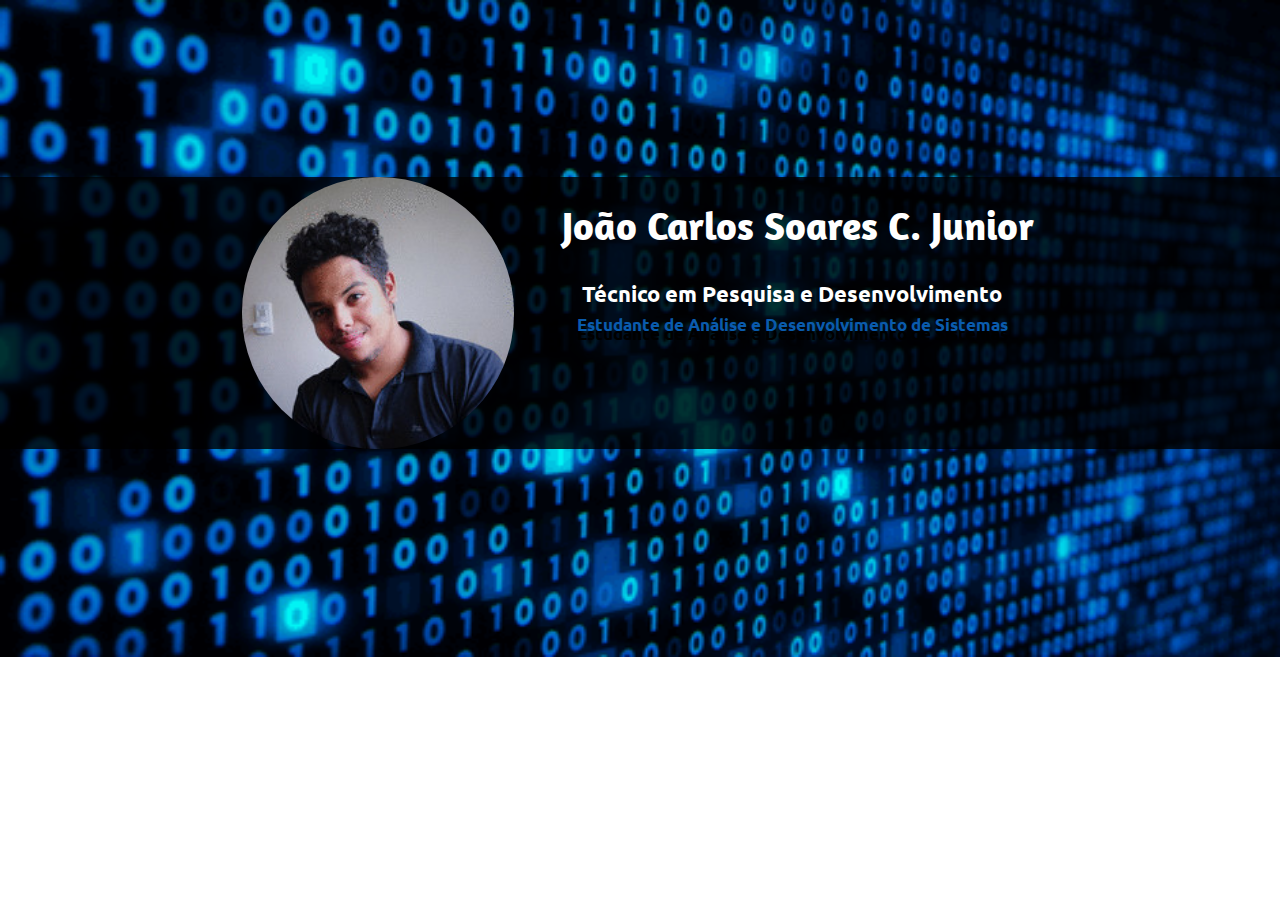
==== index.html @ e7e7dab9 "Update index.html" ====
<!doctype html>

<html lang="pt-br">

  <head>
  
    <meta charset="utf-8">
    <meta name="viewport" content="width=device-width, initial-scale=1, shrink-to-fit=no">
    <meta name="description" content="Portifólio">
    <meta name="author" content="João Carlos">
	
	<title>jC</title>
	
    <link rel="icon" href="images/favicon.png" type="image/x-icon">
	
	<link rel="stylesheet" href="css/index.css">
	
	
	<link rel="stylesheet" href="https://stackpath.bootstrapcdn.com/font-awesome/4.7.0/css/font-awesome.min.css">
	
	
	<link href="https://fonts.googleapis.com/css?family=Indie+Flower|Nunito|PT+Sans+Narrow|ZCOOL+QingKe+HuangYou" rel="stylesheet">
	<link href="https://fonts.googleapis.com/css?family=Amatic+SC" rel="stylesheet">
	<link href="https://fonts.googleapis.com/css?family=Comfortaa" rel="stylesheet">
	<link href="https://fonts.googleapis.com/css?family=Playfair+Display+SC" rel="stylesheet">
	<link href="https://fonts.googleapis.com/css?family=Sigmar+One" rel="stylesheet">
	<link href="https://fonts.googleapis.com/css?family=Neucha" rel="stylesheet">
	<link href="https://fonts.googleapis.com/css?family=Amaranth" rel="stylesheet">
	<link href="https://fonts.googleapis.com/css?family=Advent+Pro" rel="stylesheet">
	<link href="https://fonts.googleapis.com/css?family=Julius+Sans+One" rel="stylesheet">
	<link href="https://fonts.googleapis.com/css?family=Antic" rel="stylesheet">
	<link href="https://fonts.googleapis.com/css?family=Mali" rel="stylesheet">
	<link href="https://fonts.googleapis.com/css?family=Ubuntu" rel="stylesheet">
	
	
	<link rel="stylesheet" 
    href="https://maxcdn.bootstrapcdn.com/bootstrap/4.0.0/css/bootstrap.min.css" 
    integrity="sha384-Gn5384xqQ1aoWXA+058RXPxPg6fy4IWvTNh0E263XmFcJlSAwiGgFAW/dAiS6JXm" 
    crossorigin="anonymous">

    <link rel="stylesheet" 
    href="https://use.fontawesome.com/releases/v5.4.1/css/all.css" 
    integrity="sha384-5sAR7xN1Nv6T6+dT2mhtzEpVJvfS3NScPQTrOxhwjIuvcA67KV2R5Jz6kr4abQsz"
    crossorigin="anonymous">
	
	<script src="https://code.jquery.com/jquery-3.2.1.slim.min.js" 
    integrity="sha384-KJ3o2DKtIkvYIK3UENzmM7KCkRr/rE9/Qpg6aAZGJwFDMVNA/GpGFF93hXpG5KkN"
    crossorigin="anonymous"></script>

    <script src="https://cdnjs.cloudflare.com/ajax/libs/popper.js/1.12.9/umd/popper.min.js" 
    integrity="sha384-ApNbgh9B+Y1QKtv3Rn7W3mgPxhU9K/ScQsAP7hUibX39j7fakFPskvXusvfa0b4Q"
    crossorigin="anonymous"></script>

    <script src="https://maxcdn.bootstrapcdn.com/bootstrap/4.0.0/js/bootstrap.min.js" 
    integrity="sha384-JZR6Spejh4U02d8jOt6vLEHfe/JQGiRRSQQxSfFWpi1MquVdAyjUar5+76PVCmYl"
    crossorigin="anonymous"></script>

  </head>
  
  <body>
  
	<header>
	
		<!-- <img src="images/binario.jpg" class="img-fluid" alt="Imagem do Fundo"> -->
		<img src="images/bin.gif" class="img-fluid" alt="Imagem do Fundo">
			
		<div class="container-fluid" id="texto">
		
			<div class="container">
			
				<div class="media">

					<img src="images/perfil.jpg" class="img mr-5" alt="Imagem do Perfil">
						 
					<div class="media-body">
						<h5 class="mt-4">João Carlos Soares C. Junior</h5>	
						<br>
						<h5 class="desc1">Técnico em Pesquisa e Desenvolvimento</h5>
						<h5 class="desc2">Estudante de Análise e Desenvolvimento de Sistemas</h5>
							
							<ul class="social">	
								<li><a href="https://github.com/joaocerqueirajr" class="github"><i class="fab fa-github" id="social"></i></a></li> 
								<li><a href="https://codepen.io/JCSCJ/" class="codepen"><i class="fab fa-codepen" id="social"></i></li>
								<li><a href="https://www.linkedin.com/in/jo%C3%A3o-carlos-soares-c-junior-5b0b71142/" class="linkedin"><i class="fab fa-linkedin" id="social"></i></li>
								<li><a href="https://www.facebook.com/JCSCJ" class="facebook"><i class="fab fa-facebook-square" id="social"></i></li>
								<li><a href="https://www.instagram.com/joao_dev/" class="instagram"><i class="fab fa-instagram" id="social"></i></li>
								<li><a href="http://bit.ly/2Vv7KvN" class="whatsapp"><i class="fab fa-whatsapp" id="social"></i></li>
							</ul>
							
					</div>
			
				</div>
					
			</div>
			
		</div>
			
	</header>
  
  </body>

	
</html>
---- css/index.css ----
img.img-fluid {
	width: 100%;
	height: 657px;
}

#texto {
	position: absolute;
	margin-top: -480px;
	background-color: rgba(0,0,0,0.8);
}

@font-face {
	font-family: Abbey;
	src: url('Abbey.ttf')
}

/* div.container { */
	/* background-color: black; */
	/* opacity: 0.4; */
/* } */

img.img {
	border-radius: 135px;
	margin-left: 157px;
    margin-right: auto;
    width: 17em;
}

h5.mt-4 {
	/* font-family: Abbey; */
	/* font-family: 'PT Sans Narrow', sans-serif; */
	/* font-family: 'Amatic SC', cursive; */
	/* font-family: 'Comfortaa', cursive; */
	/* font-family: 'Playfair Display SC', serif; */
	/* font-family: 'Sigmar One', cursive; */
	/* font-family: 'Neucha', cursive; */
	font-family: 'Amaranth', sans-serif;
	color: white;
	font-weight: 550;
	font-size: 40px;
	/* text-shadow: 0.1em 0.1em 0.1em #0BBC22; */
}


h5.desc1 {
	font-family: 'Ubuntu', sans-serif;
	color: white;
	font-weight: bold;
	font-size: 22px;
	/* text-shadow: 0.0em 0.5em 0.01em black; */
	margin-left: 20px;
    margin-right: auto;
}

h5.desc2 {
	font-family: 'Ubuntu', sans-serif;
	color: #0A5BAD;
	font-weight: bold;
	font-size: 17px;
	text-shadow: 0.0em 0.5em 0.01em black;
	margin-left: 15px;
    margin-right: auto;
}

li {
	list-style: none;
	margin: 20px 14px;
	display: inline-block;
	font-size: 23px;
	padding: 5px 15px;
	border-radius: 45%;
}


li #social {
	color: #fff;
	transition: .5s;
}

li #social:hover {
	color: #0A5BAD;
	transition: .5s;
}

ul.social {
	position:absolute;
	top: 81%;
	left: 60%;
	transform: translate(-53%,-50%);
}
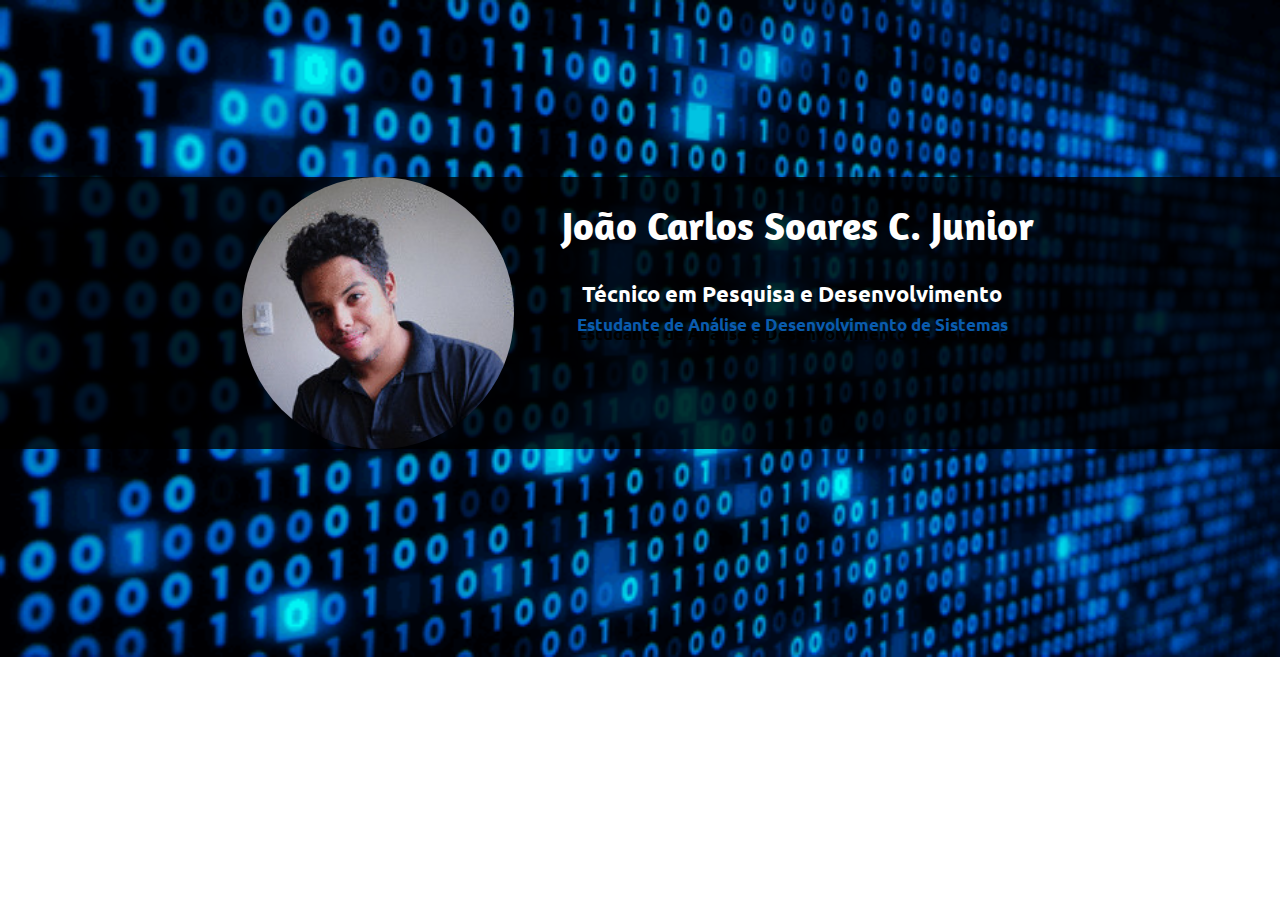
==== commit 341c6384: "Update index.html" ====
--- a/index.html
+++ b/index.html
@@ -9,31 +9,20 @@
     <meta name="description" content="Portifólio">
     <meta name="author" content="João Carlos">
 	
-	<title>jC</title>
+    <title>jC</title>
 	
     <link rel="icon" href="images/favicon.png" type="image/x-icon">
 	
-	<link rel="stylesheet" href="css/index.css">
+    <link rel="stylesheet" href="css/index.css">
 	
 	
-	<link rel="stylesheet" href="https://stackpath.bootstrapcdn.com/font-awesome/4.7.0/css/font-awesome.min.css">
+    <link rel="stylesheet" href="https://stackpath.bootstrapcdn.com/font-awesome/4.7.0/css/font-awesome.min.css">
+
+    <link href="https://fonts.googleapis.com/css?family=Amaranth" rel="stylesheet">
+    <link href="https://fonts.googleapis.com/css?family=Ubuntu" rel="stylesheet">
 	
 	
-	<link href="https://fonts.googleapis.com/css?family=Indie+Flower|Nunito|PT+Sans+Narrow|ZCOOL+QingKe+HuangYou" rel="stylesheet">
-	<link href="https://fonts.googleapis.com/css?family=Amatic+SC" rel="stylesheet">
-	<link href="https://fonts.googleapis.com/css?family=Comfortaa" rel="stylesheet">
-	<link href="https://fonts.googleapis.com/css?family=Playfair+Display+SC" rel="stylesheet">
-	<link href="https://fonts.googleapis.com/css?family=Sigmar+One" rel="stylesheet">
-	<link href="https://fonts.googleapis.com/css?family=Neucha" rel="stylesheet">
-	<link href="https://fonts.googleapis.com/css?family=Amaranth" rel="stylesheet">
-	<link href="https://fonts.googleapis.com/css?family=Advent+Pro" rel="stylesheet">
-	<link href="https://fonts.googleapis.com/css?family=Julius+Sans+One" rel="stylesheet">
-	<link href="https://fonts.googleapis.com/css?family=Antic" rel="stylesheet">
-	<link href="https://fonts.googleapis.com/css?family=Mali" rel="stylesheet">
-	<link href="https://fonts.googleapis.com/css?family=Ubuntu" rel="stylesheet">
-	
-	
-	<link rel="stylesheet" 
+    <link rel="stylesheet" 
     href="https://maxcdn.bootstrapcdn.com/bootstrap/4.0.0/css/bootstrap.min.css" 
     integrity="sha384-Gn5384xqQ1aoWXA+058RXPxPg6fy4IWvTNh0E263XmFcJlSAwiGgFAW/dAiS6JXm" 
     crossorigin="anonymous">
@@ -43,7 +32,7 @@
     integrity="sha384-5sAR7xN1Nv6T6+dT2mhtzEpVJvfS3NScPQTrOxhwjIuvcA67KV2R5Jz6kr4abQsz"
     crossorigin="anonymous">
 	
-	<script src="https://code.jquery.com/jquery-3.2.1.slim.min.js" 
+    <script src="https://code.jquery.com/jquery-3.2.1.slim.min.js" 
     integrity="sha384-KJ3o2DKtIkvYIK3UENzmM7KCkRr/rE9/Qpg6aAZGJwFDMVNA/GpGFF93hXpG5KkN"
     crossorigin="anonymous"></script>
 
@@ -54,13 +43,13 @@
     <script src="https://maxcdn.bootstrapcdn.com/bootstrap/4.0.0/js/bootstrap.min.js" 
     integrity="sha384-JZR6Spejh4U02d8jOt6vLEHfe/JQGiRRSQQxSfFWpi1MquVdAyjUar5+76PVCmYl"
     crossorigin="anonymous"></script>
-
+	  
   </head>
-  
+	
   <body>
-  
+	  
 	<header>
-	
+		
 		<!-- <img src="images/binario.jpg" class="img-fluid" alt="Imagem do Fundo"> -->
 		<img src="images/bin.gif" class="img-fluid" alt="Imagem do Fundo">
 			
@@ -78,26 +67,18 @@
 						<h5 class="desc1">Técnico em Pesquisa e Desenvolvimento</h5>
 						<h5 class="desc2">Estudante de Análise e Desenvolvimento de Sistemas</h5>
 							
-							<ul class="social">	
-								<li><a href="https://github.com/joaocerqueirajr" class="github"><i class="fab fa-github" id="social"></i></a></li> 
-								<li><a href="https://codepen.io/JCSCJ/" class="codepen"><i class="fab fa-codepen" id="social"></i></li>
-								<li><a href="https://www.linkedin.com/in/jo%C3%A3o-carlos-soares-c-junior-5b0b71142/" class="linkedin"><i class="fab fa-linkedin" id="social"></i></li>
-								<li><a href="https://www.facebook.com/JCSCJ" class="facebook"><i class="fab fa-facebook-square" id="social"></i></li>
-								<li><a href="https://www.instagram.com/joao_dev/" class="instagram"><i class="fab fa-instagram" id="social"></i></li>
-								<li><a href="http://bit.ly/2Vv7KvN" class="whatsapp"><i class="fab fa-whatsapp" id="social"></i></li>
-							</ul>
-							
+						<ul class="social">	
+							<li><a href="https://github.com/joaocerqueirajr" class="github"><i class="fab fa-github" id="social"></i></a></li> 
+							<li><a href="https://codepen.io/JCSCJ/" class="codepen"><i class="fab fa-codepen" id="social"></i></li>
+							<li><a href="https://www.linkedin.com/in/jo%C3%A3o-carlos-soares-c-junior-5b0b71142/" class="linkedin"><i class="fab fa-linkedin" id="social"></i></li>
+							<li><a href="https://www.facebook.com/JCSCJ" class="facebook"><i class="fab fa-facebook-square" id="social"></i></li>
+							<li><a href="https://www.instagram.com/joao_dev/" class="instagram"><i class="fab fa-instagram" id="social"></i></li>
+							<li><a href="http://bit.ly/2Vv7KvN" class="whatsapp"><i class="fab fa-whatsapp" id="social"></i></li>
+						</ul>	
 					</div>
-			
 				</div>
-					
 			</div>
-			
 		</div>
-			
 	</header>
-  
-  </body>
-
-	
+  </body>	
 </html>
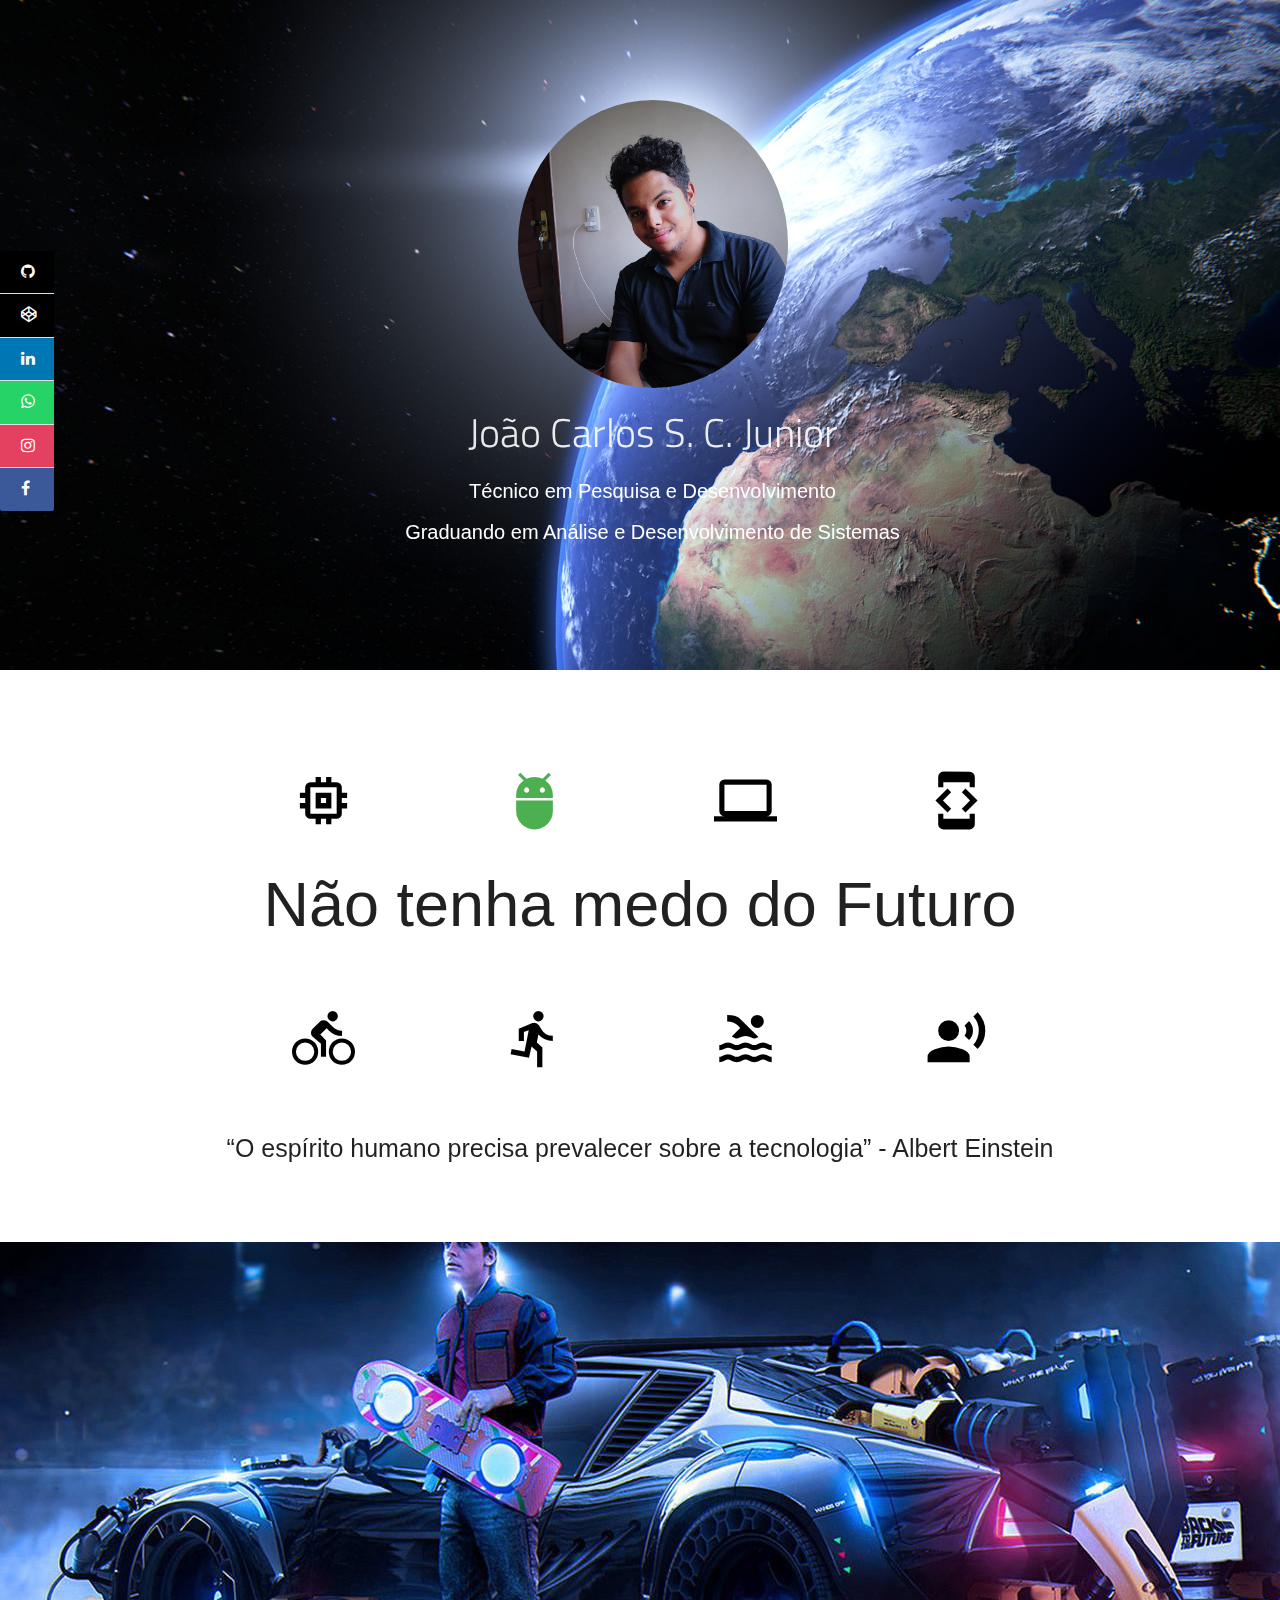
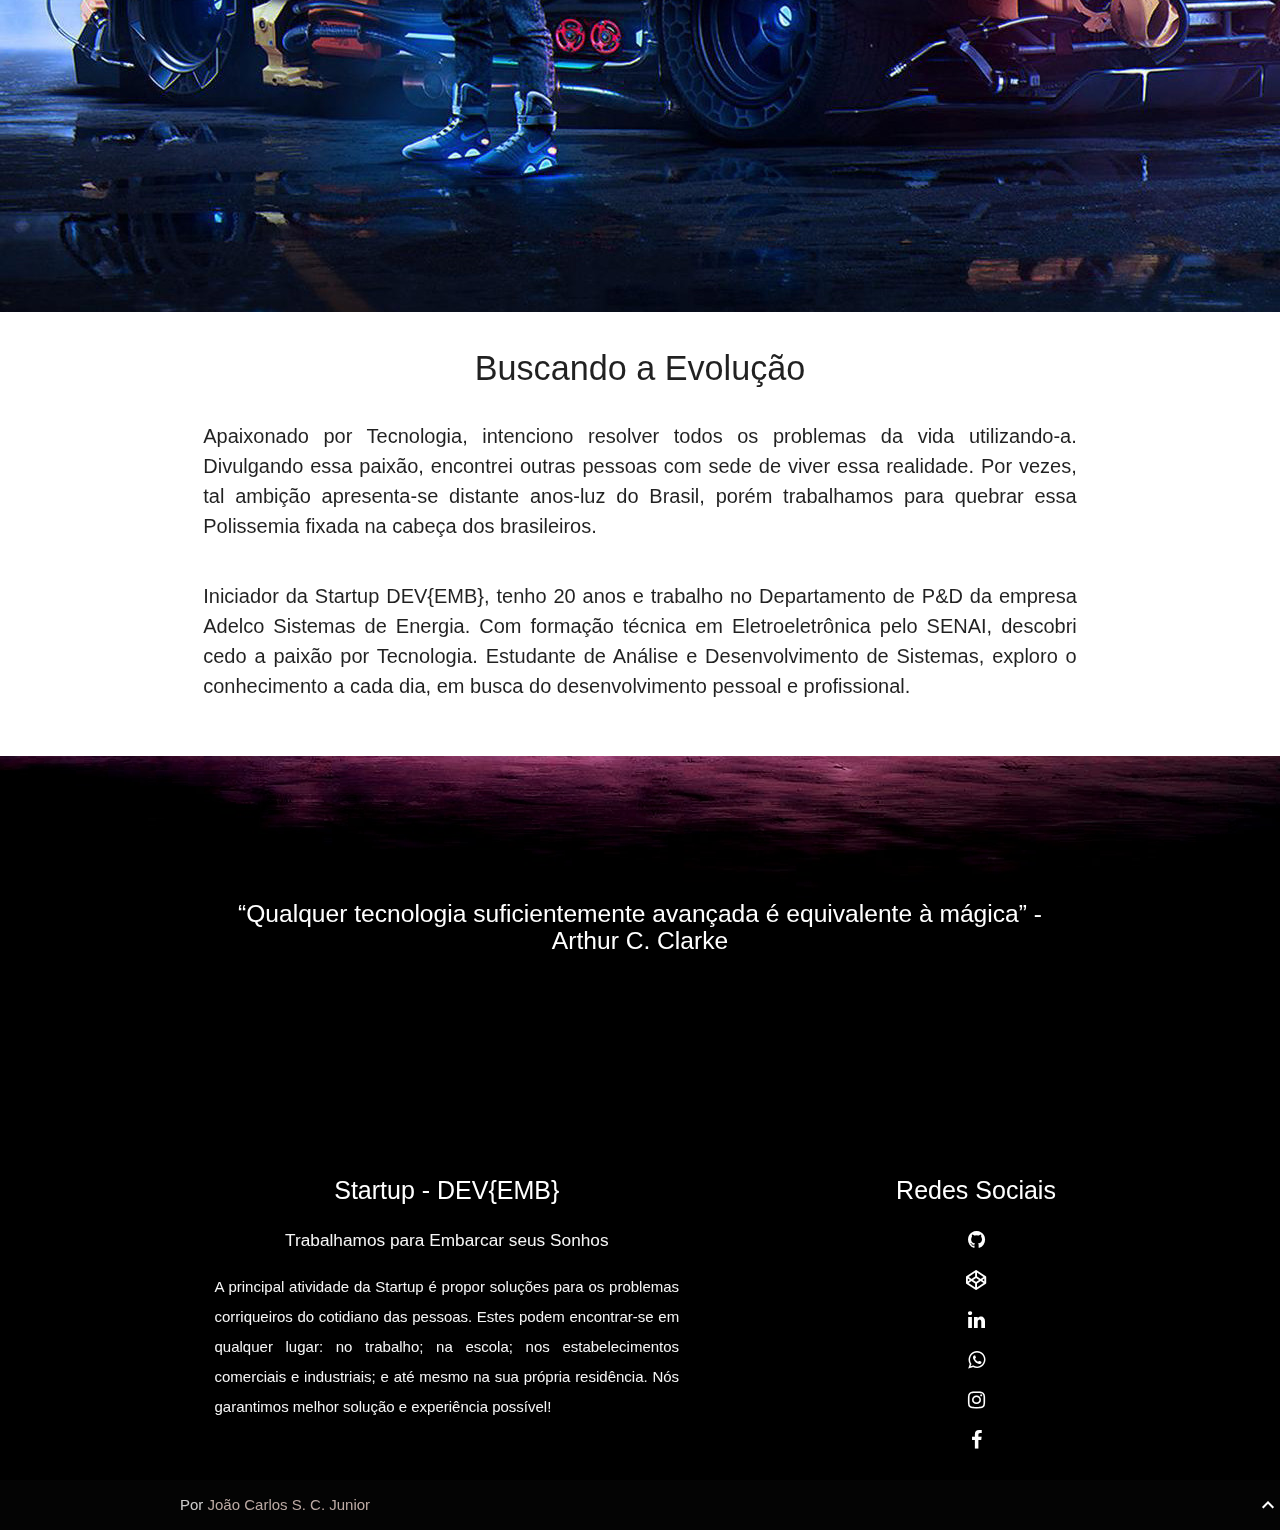
==== commit fcfc253e: "Adicioando Arquivos para Atualização" ====
--- a/index.html
+++ b/index.html
@@ -1,84 +1,168 @@
-<!doctype html>
-
+<!DOCTYPE html>
 <html lang="pt-br">
 
   <head>
+    <meta http-equiv="Content-Type" content="text/html; charset=UTF-8"/>
+    <meta name="viewport" content="width=device-width, initial-scale=1"/>
+    <title>jC</title>
+    <link rel="icon" href="images/icon/favicon.png" type="image/x-icon">
+	
+    <!-- CSS  -->
+    <link href="https://fonts.googleapis.com/icon?family=Material+Icons" rel="stylesheet">
+    <link href="https://cdnjs.cloudflare.com/ajax/libs/font-awesome/4.7.0/css/font-awesome.css" rel="stylesheet">
+    <link href="css/materialize.css" type="text/css" rel="stylesheet" media="screen,projection"/>
+    <link href="css/style.css" type="text/css" rel="stylesheet" media="screen,projection"/>
+    <link href="css/custom.css" type="text/css" rel="stylesheet" media="screen,projection"/>
+    
+	<!-- Google Fonts  -->
+    <link href="https://fonts.googleapis.com/css?family=Titillium+Web" rel="stylesheet">
+  </head>
+
+  <body>
+
+    <div id="index-banner" class="parallax-container">
+      <div class="section no-pad-bot">
+	    <div class="container">
+		  <div class="row center" id="header">
+		    <img class="perfil scrollspy" src="images/profile/profile.jpg" id="perfil" alt="perfil">
+            <h4 class="header col s12 m12 l12 xl12 light center" id="font-header">João Carlos S. C. Junior</h4>
+		    <h6 class="header col s12 m12 l12 xl12 light center" id="font-header">Técnico em Pesquisa e Desenvolvimento</h6>
+		    <h6 class="header col s12 m12 l12 xl12 light center" id="font-header">Graduando em Análise e Desenvolvimento de Sistemas</h6>
+		  </div>
+        </div>
+      </div>
+      <div class="parallax"><img src="images/background/background1.jpg" alt="Background 1 - Earth"></div>
+    </div>
+
+    <!-- Social Icons  -->
+    <div class="left-sidebar">
+      <ul class="collection">
+        <li class="collection-item col s1 m1 l1 xl1"><a href="https://github.com/joaocerqueirajr"><i class="fa fa-github"></i></a></li>
+	    <li class="collection-item col s1 m1 l1 xl1"><a href="https://codepen.io/JCSCJ/"><i class="fa fa-codepen"></i></a></li>
+	    <li class="collection-item col s1 m1 l1 xl1"><a href="https://www.linkedin.com/in/jo%C3%A3o-carlos-soares-c-junior-5b0b71142/"><i class="fa fa-linkedin"></i></a></li>
+	    <li class="collection-item col s1 m1 l1 xl1"><a href="http://bit.ly/2Vv7KvN"><i class="fa fa-whatsapp"></i></a></li>
+	    <li class="collection-item col s1 m1 l1 xl1"><a href="https://www.instagram.com/joao_dev/"><i class="fa fa-instagram"></i></a></li>
+	    <li class="collection-item col s2 m2 l2 xl2"><a href="https://www.facebook.com/JCSCJ"><i class="fa fa-facebook"></i></a></li>
+	  </ul>
+    </div>
   
-    <meta charset="utf-8">
-    <meta name="viewport" content="width=device-width, initial-scale=1, shrink-to-fit=no">
-    <meta name="description" content="Portifólio">
-    <meta name="author" content="João Carlos">
+    <div class="container">
+      <div class="section">
+        <!--   Icon Section   -->
+        <div class="row">
+          <div class="icon-block">
+		    <div class="col s12 m12">
+              <div class="col s3 m3"><h1 class="center black-text"><i class="medium material-icons" id="icons">memory</i></h1></div>
+              <div class="col s3 m3"><h1 class="center green-text"><i class="medium material-icons" id="icons">adb</i></h1></div>
+		      <div class="col s3 m3"><h1 class="center black-text"><i class="medium material-icons" id="icons">computer</i></h1></div>
+		      <div class="col s3 m3"><h1 class="center black-text"><i class="medium material-icons" id="icons">developer_mode</i></h1></div> 
+            </div>
+            <h1 class="center">Não tenha medo do Futuro</h1>
+		    <div class="col s12 m12">
+              <div class="col s3 m3"><h1 class="center black-text"><i class="medium material-icons" id="icons">directions_bike</i></h1></div>
+              <div class="col s3 m3"><h1 class="center black-text"><i class="medium material-icons" id="icons">directions_run</i></h1></div>
+		      <div class="col s3 m3"><h1 class="center black-text"><i class="medium material-icons" id="icons">pool</i></h1></div>
+		      <div class="col s3 m3"><h1 class="center black-text"><i class="medium material-icons" id="icons">record_voice_over</i></h1></div> 
+            </div>
+            <p class="light center col s12 m12 l12 xl12" id="citacao">“O espírito humano precisa prevalecer sobre a tecnologia” - Albert Einstein</p>
+          </div>
+        </div>
+      </div>
+    </div>
+
+    <div class="parallax-container valign-wrapper" id="index-banner">
+      <div class="section no-pad-bot">
+        <div class="container">
+          <div class="row center">
+            <h4 class="header col s12 black-text text-darken-5"></h4>
+          </div>
+        </div>
+      </div>
+      <div class="parallax"><img src="images/background/background2.jpg" alt="Background 2 - BBTF"></div>
+    </div>
+
+    <div class="container">
+      <div class="section">
+
+        <div class="row" >
+          <div class="col s12 m12 l12 xl12 center">
+            <!-- <h3><i class="mdi-content-send brown-text"></i></h3> -->
+            <h4 class="col s12 m12 l12 xl12 center">Buscando a Evolução</h4>
+            <p class="col s12 m12 l12 xl12 light" id="texto">Apaixonado por Tecnologia, intenciono resolver todos os problemas da vida 
+		                                                     utilizando-a. Divulgando essa paixão, encontrei outras pessoas com sede de 
+															 viver essa realidade. Por vezes, tal ambição apresenta-se distante anos-luz 
+															 do Brasil, porém trabalhamos para quebrar essa <strong>Polissemia</strong> 
+															 fixada na cabeça dos brasileiros.</p>
+															 
+		    <p class="col s12 m12 l12 xl12 light" id="texto">Iniciador da Startup <strong>DEV{EMB}</strong>, tenho 20 anos e trabalho no 
+		                                                     Departamento de P&D da empresa Adelco Sistemas de Energia. Com formação técnica 
+															 em Eletroeletrônica pelo SENAI, descobri cedo a paixão por Tecnologia. Estudante 
+															 de Análise e Desenvolvimento de Sistemas, exploro o conhecimento a cada dia, em 
+															 busca do desenvolvimento pessoal e profissional.</p>
+          </div>
+        </div>
+      </div>
+    </div>
+
+
+    <div class="parallax-container valign-wrapper">
+      <div class="section no-pad-bot">
+        <div class="container">
+          <div class="row center" id="ultima">
+            <h5 class="header col s12 m12 l12 xl12 light white-text" id="texto-img"><strong>“Qualquer tecnologia suficientemente 
+		                                                                                     avançada é equivalente à mágica” - Arthur C. Clarke</strong></h5>
+          </div>
+        </div>
+      </div>
+      <div class="parallax"><img src="images/background/background3.jpg" id="bg4" alt="Background 3 - BBTF"></div>
+    </div>
+
+    <footer class="page-footer black">
+      <div class="container">
+        <div class="row">
+          <div class="col l9 s12">
+            <h5 class="white-text col s12 m9 l9 xl9 center" id="rede">Startup - DEV{EMB}</h5>
+            <h6 class="grey-text text-lighten-4 col s12 m9 l9 xl9 center">Trabalhamos para Embarcar seus Sonhos</h6>
+		    <p class="grey-text text-lighten-4 col col s12 m9 l9 xl9" id="texto2">A principal atividade da Startup é propor 
+		                                                                          soluções para os problemas corriqueiros do 
+																				  cotidiano das pessoas. Estes podem encontrar-se 
+																				  em qualquer lugar: no trabalho; na escola; nos 
+																				  estabelecimentos comerciais e industriais; e até 
+																				  mesmo na sua própria residência. Nós garantimos melhor 
+																				  solução e experiência possível!</p>
+          </div>
+        
+          <div class="col l3 s12">
+            <h5 class="white-text col s12 m12 l12 xl12 center" id="rede">Redes Sociais</h5>
+            <ul>
+              <li><a class="white-text col s12 m12 l12 xl12 center" href="https://github.com/joaocerqueirajr"><i class="fa fa-github" id="social"></i></a></li>
+              <li><a class="white-text col s12 m12 l12 xl12 center" href="https://codepen.io/JCSCJ/"><i class="fa fa-codepen" id="social"></i></a></li>
+			  <li><a class="white-text col s12 m12 l12 xl12 center" href="https://www.linkedin.com/in/jo%C3%A3o-carlos-soares-c-junior-5b0b71142/"><i class="fa fa-linkedin" id="social"></i></a></li>
+              <li><a class="white-text col s12 m12 l12 xl12 center" href="http://bit.ly/2Vv7KvN"><i class="fa fa-whatsapp" id="social"></i></a></li>
+              <li><a class="white-text col s12 m12 l12 xl12 center" href="https://www.instagram.com/joao_dev/"><i class="fa fa-instagram" id="social"></i></a></li>
+			  <li><a class="white-text col s12 m12 l12 xl12 center" href="https://www.facebook.com/JCSCJ"><i class="fa fa-facebook" id="social"></i></a></li>
+            </ul>
+          </div>
+        </div>
+      </div>
 	
-    <title>jC</title>
-	
-    <link rel="icon" href="images/favicon.png" type="image/x-icon">
-	
-    <link rel="stylesheet" href="css/index.css">
-	
-	
-    <link rel="stylesheet" href="https://stackpath.bootstrapcdn.com/font-awesome/4.7.0/css/font-awesome.min.css">
+      <div class="footer-copyright">
+        <div class="container">
+          Por <a class="brown-text text-lighten-3" href="#perfil">João Carlos S. C. Junior</a>
+        </div>
+	    <a class="medium material-icons white-text text-lighten-3" href="#perfil" id="icons">expand_less</a>
+      </div>
+    </footer>
 
-    <link href="https://fonts.googleapis.com/css?family=Amaranth" rel="stylesheet">
-    <link href="https://fonts.googleapis.com/css?family=Ubuntu" rel="stylesheet">
-	
-	
-    <link rel="stylesheet" 
-    href="https://maxcdn.bootstrapcdn.com/bootstrap/4.0.0/css/bootstrap.min.css" 
-    integrity="sha384-Gn5384xqQ1aoWXA+058RXPxPg6fy4IWvTNh0E263XmFcJlSAwiGgFAW/dAiS6JXm" 
-    crossorigin="anonymous">
 
-    <link rel="stylesheet" 
-    href="https://use.fontawesome.com/releases/v5.4.1/css/all.css" 
-    integrity="sha384-5sAR7xN1Nv6T6+dT2mhtzEpVJvfS3NScPQTrOxhwjIuvcA67KV2R5Jz6kr4abQsz"
-    crossorigin="anonymous">
-	
-    <script src="https://code.jquery.com/jquery-3.2.1.slim.min.js" 
-    integrity="sha384-KJ3o2DKtIkvYIK3UENzmM7KCkRr/rE9/Qpg6aAZGJwFDMVNA/GpGFF93hXpG5KkN"
-    crossorigin="anonymous"></script>
-
-    <script src="https://cdnjs.cloudflare.com/ajax/libs/popper.js/1.12.9/umd/popper.min.js" 
-    integrity="sha384-ApNbgh9B+Y1QKtv3Rn7W3mgPxhU9K/ScQsAP7hUibX39j7fakFPskvXusvfa0b4Q"
-    crossorigin="anonymous"></script>
-
-    <script src="https://maxcdn.bootstrapcdn.com/bootstrap/4.0.0/js/bootstrap.min.js" 
-    integrity="sha384-JZR6Spejh4U02d8jOt6vLEHfe/JQGiRRSQQxSfFWpi1MquVdAyjUar5+76PVCmYl"
-    crossorigin="anonymous"></script>
-	  
-  </head>
-	
-  <body>
-	  
-	<header>
-		
-		<!-- <img src="images/binario.jpg" class="img-fluid" alt="Imagem do Fundo"> -->
-		<img src="images/bin.gif" class="img-fluid" alt="Imagem do Fundo">
-			
-		<div class="container-fluid" id="texto">
-		
-			<div class="container">
-			
-				<div class="media">
-
-					<img src="images/perfil.jpg" class="img mr-5" alt="Imagem do Perfil">
-						 
-					<div class="media-body">
-						<h5 class="mt-4">João Carlos Soares C. Junior</h5>	
-						<br>
-						<h5 class="desc1">Técnico em Pesquisa e Desenvolvimento</h5>
-						<h5 class="desc2">Estudante de Análise e Desenvolvimento de Sistemas</h5>
-							
-						<ul class="social">	
-							<li><a href="https://github.com/joaocerqueirajr" class="github"><i class="fab fa-github" id="social"></i></a></li> 
-							<li><a href="https://codepen.io/JCSCJ/" class="codepen"><i class="fab fa-codepen" id="social"></i></li>
-							<li><a href="https://www.linkedin.com/in/jo%C3%A3o-carlos-soares-c-junior-5b0b71142/" class="linkedin"><i class="fab fa-linkedin" id="social"></i></li>
-							<li><a href="https://www.facebook.com/JCSCJ" class="facebook"><i class="fab fa-facebook-square" id="social"></i></li>
-							<li><a href="https://www.instagram.com/joao_dev/" class="instagram"><i class="fab fa-instagram" id="social"></i></li>
-							<li><a href="http://bit.ly/2Vv7KvN" class="whatsapp"><i class="fab fa-whatsapp" id="social"></i></li>
-						</ul>	
-					</div>
-				</div>
-			</div>
-		</div>
-	</header>
-  </body>	
+    <!--  Scripts-->
+    <script src="https://code.jquery.com/jquery-2.1.1.min.js"></script>
+    <script src="js/materialize.js"></script>
+    <script src="js/init.js"></script>
+    <script>
+      $(document).ready(function(){
+      $('.scrollspy').scrollSpy();
+      });
+    </script>
+  </body>
 </html>
--- a/css/style.css
+++ b/css/style.css
@@ -0,0 +1,57 @@
+/* Custom Stylesheet */
+/**
+ * Use this file to override Materialize files so you can update
+ * the core Materialize files in the future
+ *
+ * Made By MaterializeCSS.com
+ */
+
+nav ul a,
+nav .brand-logo {
+  color: #444;
+}
+
+p {
+  line-height: 2rem;
+}
+
+.sidenav-trigger {
+  color: #26a69a;
+}
+
+.parallax-container {
+  min-height: 380px;
+  line-height: 0;
+  height: auto;
+  color: rgba(255,255,255,.9);
+}
+  .parallax-container .section {
+    width: 100%;
+  }
+
+@media only screen and (max-width : 992px) {
+  .parallax-container .section {
+    position: absolute;
+    top: 40%;
+  }
+  #index-banner .section {
+    top: 10%;
+  }
+}
+
+@media only screen and (max-width : 600px) {
+  #index-banner .section {
+    top: 0;
+  }
+}
+
+.icon-block {
+  padding: 0 15px;
+}
+.icon-block .material-icons {
+  font-size: inherit;
+}
+
+footer.page-footer {
+  margin: 0;
+}
--- a/css/custom.css
+++ b/css/custom.css
@@ -0,0 +1,204 @@
+@media only screen and (max-width: 980px){
+        .left-sidebar { display: none; }
+    }
+	
+
+#perfil{
+  width: 270px;
+  border-radius: 50%;
+  
+  /* height:205px ; */
+  
+}
+
+div.icon-block{
+	height: 480px;
+}
+
+#header{
+	margin: 85px 10px 100px 35px;
+	height:450px;
+}
+
+#index-banner{
+	height: 670px;
+}
+
+#ultima{
+	margin: -40px 10px 10px 10px;
+	height:90px;	
+}
+
+#texto-img{
+	text-shadow: 0.1em 0.1em 0.06em black;
+}
+
+#texto{
+	  font-size:20px;
+	  text-align: justify;
+	  padding:0.01px;
+}
+
+#texto2{
+	  text-align: justify;
+}
+
+h4#font-header{
+      font-family: 'Titillium Web', sans-serif;
+	  font-size:40px;
+}
+
+h6#font-header{
+	  font-size:20px;
+	  padding:0.01em;
+	  text-shadow: 0.2em 0.2em 2.0em black;
+	  color:white;
+	  font-weight:500px;
+    }
+
+.left-sidebar{
+	  position:absolute;
+	  top:27%;
+	  z-index:999;
+	}
+	
+.left-sidebar ul{
+	  border:none;
+	}
+	
+.left-sidebar i.fa{
+	  padding:1px;
+	  font-size:16px;
+	  color:#fff;
+	}
+	
+.left-sidebar li{
+	  width:54px;
+	  transition:.5s;
+	}
+	
+.left-sidebar li:nth-child(1){
+	  background:#000;
+	}
+	
+.left-sidebar li:nth-child(2){
+	  background:#000;
+	}
+	
+.left-sidebar li:nth-child(3){
+	  background:#0077B5;
+	}
+	
+.left-sidebar li:nth-child(4){
+	  background:#25D366;
+	}
+	
+.left-sidebar li:nth-child(5){
+	  background:#e4405f;
+	}
+	
+.left-sidebar li:nth-child(6){
+	  background:#3b5999;
+	}
+	
+.left-sidebar li:hover{
+	  width:70px;
+	}
+	
+p#citacao{
+	font-size:25px;
+}
+
+#rede{
+	font-size:25px;
+	padding:0.2em;
+}
+
+#social{
+	font-size:20px;
+	padding:0.5em;
+	color: #fff;
+	transition: .5s;
+}
+
+#social:hover {
+	color: #0A5BAD;
+	transition: .5s;
+}
+
+
+@-webkit-keyframes #icons
+{
+    15%
+    {
+        -webkit-transform: translateX(5px);
+        transform: translateX(5px);
+    }
+    30%
+    {
+        -webkit-transform: translateX(-5px);
+       transform: translateX(-5px);
+    } 
+    50%
+    {
+        -webkit-transform: translateX(3px);
+        transform: translateX(3px);
+    }
+    65%
+    {
+        -webkit-transform: translateX(-3px);
+        transform: translateX(-3px);
+    }
+    80%
+    {
+        -webkit-transform: translateX(2px);
+        transform: translateX(2px);
+    }
+    100%
+    {
+        -webkit-transform: translateX(0);
+        transform: translateX(0);
+    }
+}
+@keyframes swing
+{
+    15%
+    {
+        -webkit-transform: translateX(5px);
+        transform: translateX(5px);
+    }
+    30%
+    {
+        -webkit-transform: translateX(-5px);
+        transform: translateX(-5px);
+    }
+    50%
+    {
+        -webkit-transform: translateX(3px);
+        transform: translateX(3px);
+    }
+    65%
+    {
+        -webkit-transform: translateX(-3px);
+        transform: translateX(-3px);
+    }
+    80%
+    {
+        -webkit-transform: translateX(2px);
+        transform: translateX(2px);
+    }
+    100%
+    {
+        -webkit-transform: translateX(0);
+        transform: translateX(0);
+    }
+}
+
+#icons:hover
+{
+        -webkit-animation: swing 1s ease;
+        animation: swing 1s ease;
+        -webkit-animation-iteration-count: 1;
+        animation-iteration-count: 1;
+}
+}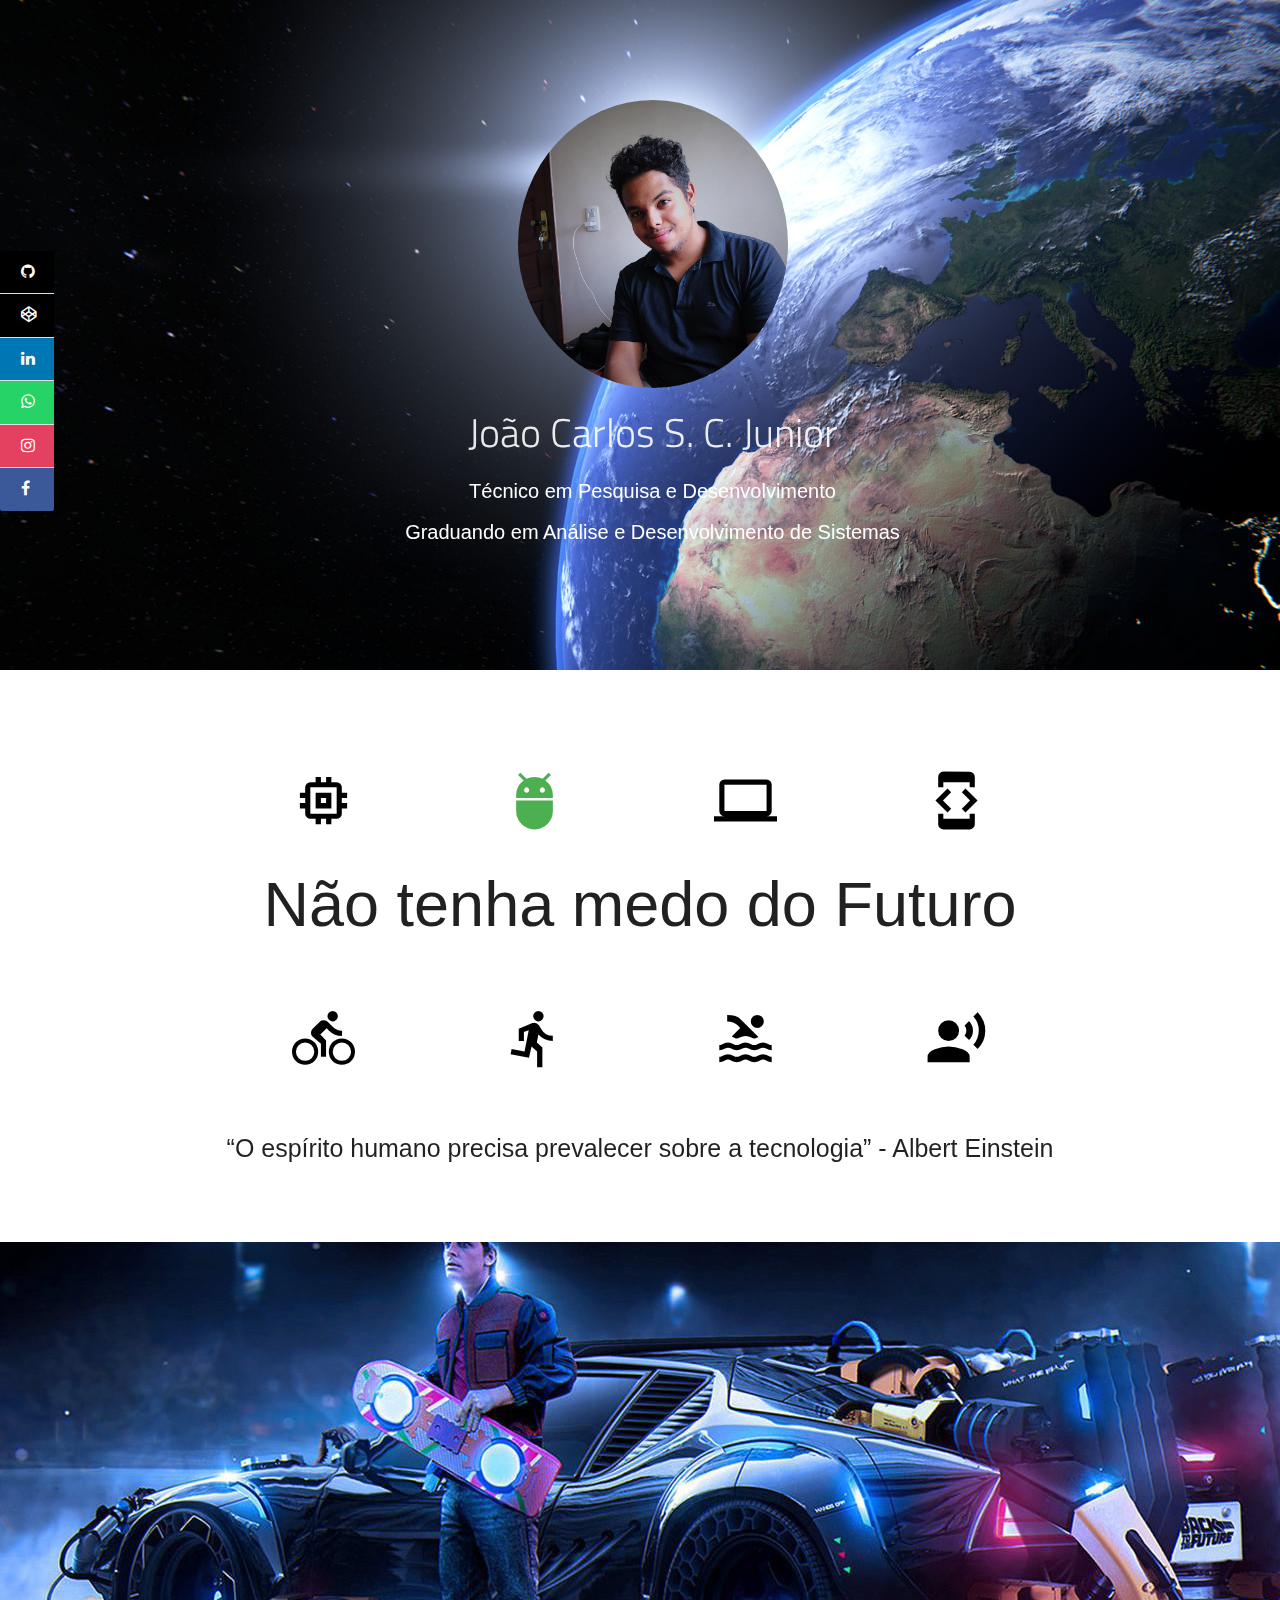
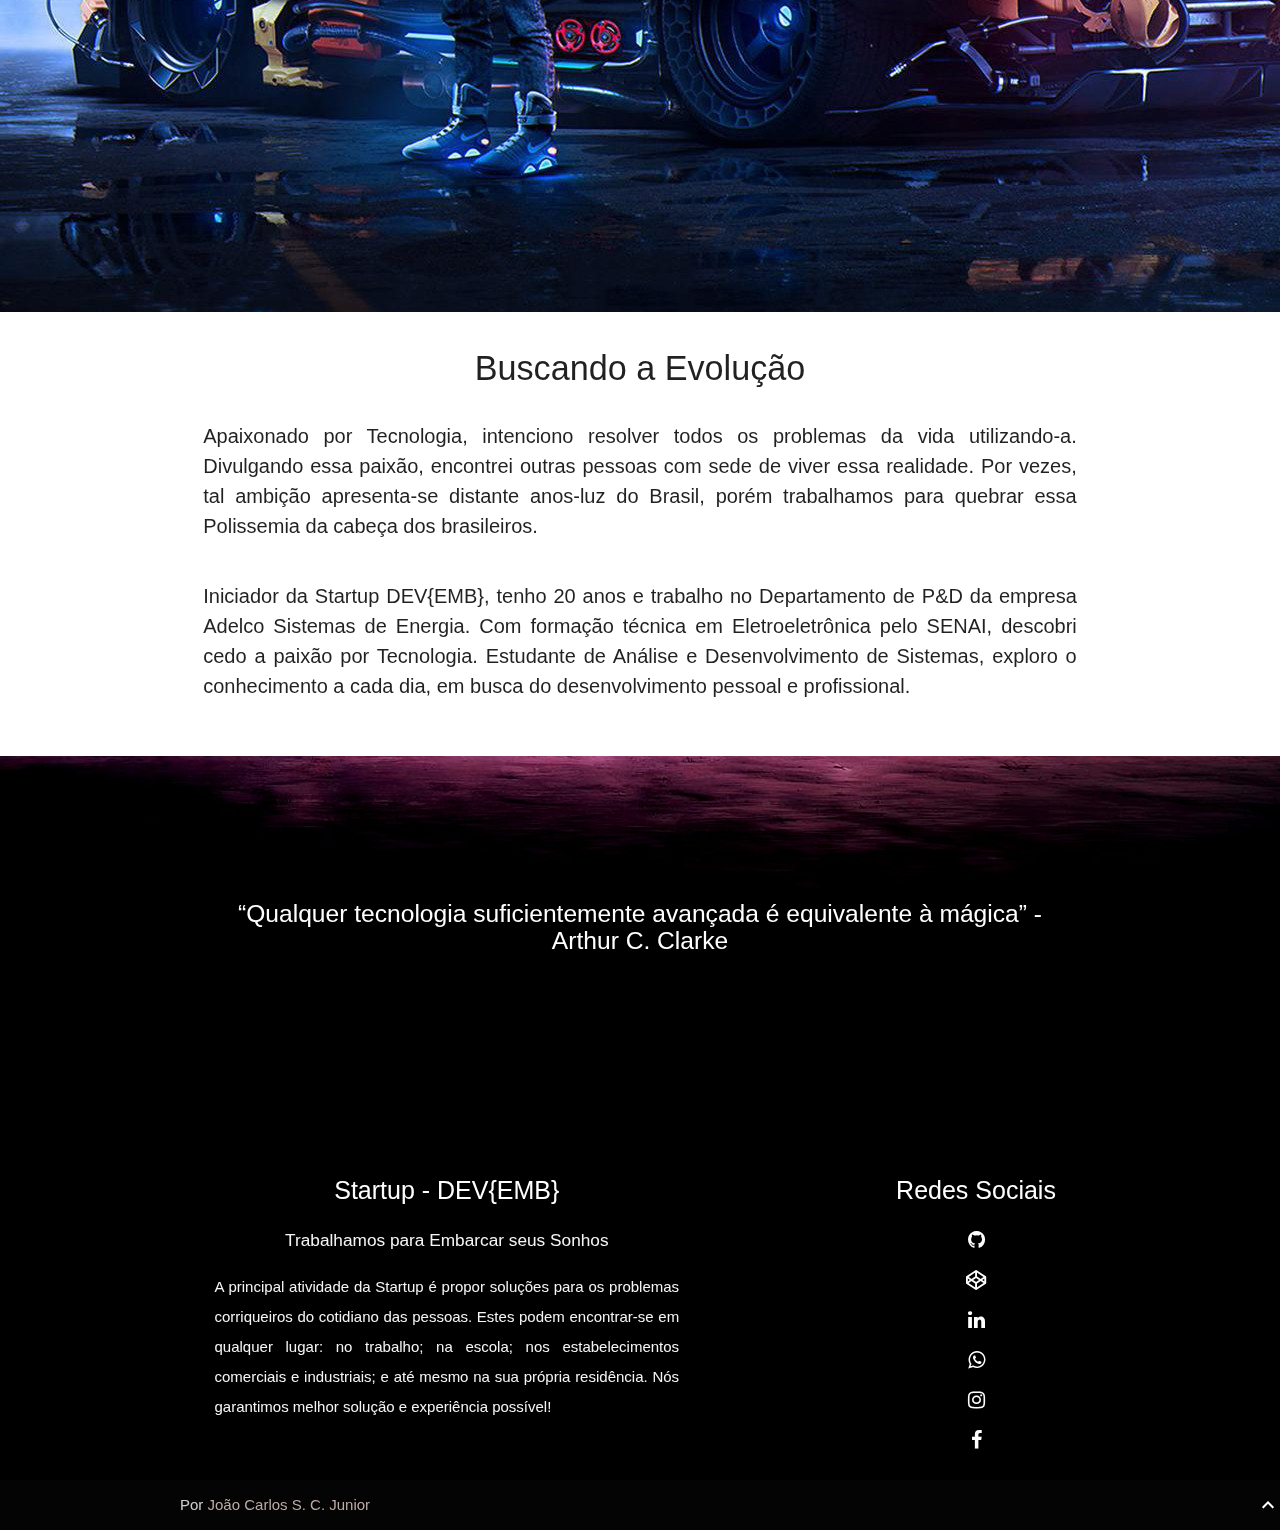
==== commit 041c59f4: "Adicioando Arquivos para Atualização II" ====
--- a/index.html
+++ b/index.html
@@ -31,7 +31,7 @@
 		  </div>
         </div>
       </div>
-      <div class="parallax"><img src="images/background/background1.jpg" alt="Background 1 - Earth"></div>
+      <div class="parallax"><img src="images/background/background1.jpg" id="img" alt="Background 1 - Earth"></div>
     </div>
 
     <!-- Social Icons  -->
@@ -52,17 +52,17 @@
         <div class="row">
           <div class="icon-block">
 		    <div class="col s12 m12">
-              <div class="col s3 m3"><h1 class="center black-text"><i class="medium material-icons" id="icons">memory</i></h1></div>
-              <div class="col s3 m3"><h1 class="center green-text"><i class="medium material-icons" id="icons">adb</i></h1></div>
-		      <div class="col s3 m3"><h1 class="center black-text"><i class="medium material-icons" id="icons">computer</i></h1></div>
-		      <div class="col s3 m3"><h1 class="center black-text"><i class="medium material-icons" id="icons">developer_mode</i></h1></div> 
+              <div class="col s3 m3"><h1 class="center black-text"><i class="medium material-icons" id="icons-cima">memory</i></h1></div>
+              <div class="col s3 m3"><h1 class="center green-text"><i class="medium material-icons" id="icons-cima">adb</i></h1></div>
+		      <div class="col s3 m3"><h1 class="center black-text"><i class="medium material-icons" id="icons-cima">computer</i></h1></div>
+		      <div class="col s3 m3"><h1 class="center black-text"><i class="medium material-icons" id="icons-cima">developer_mode</i></h1></div> 
             </div>
             <h1 class="center">Não tenha medo do Futuro</h1>
 		    <div class="col s12 m12">
-              <div class="col s3 m3"><h1 class="center black-text"><i class="medium material-icons" id="icons">directions_bike</i></h1></div>
-              <div class="col s3 m3"><h1 class="center black-text"><i class="medium material-icons" id="icons">directions_run</i></h1></div>
-		      <div class="col s3 m3"><h1 class="center black-text"><i class="medium material-icons" id="icons">pool</i></h1></div>
-		      <div class="col s3 m3"><h1 class="center black-text"><i class="medium material-icons" id="icons">record_voice_over</i></h1></div> 
+              <div class="col s3 m3"><h1 class="center black-text"><i class="medium material-icons" id="icons-baixo">directions_bike</i></h1></div>
+              <div class="col s3 m3"><h1 class="center black-text"><i class="medium material-icons" id="icons-baixo">directions_run</i></h1></div>
+		      <div class="col s3 m3"><h1 class="center black-text"><i class="medium material-icons" id="icons-baixo">pool</i></h1></div>
+		      <div class="col s3 m3"><h1 class="center black-text"><i class="medium material-icons" id="icons-baixo">record_voice_over</i></h1></div> 
             </div>
             <p class="light center col s12 m12 l12 xl12" id="citacao">“O espírito humano precisa prevalecer sobre a tecnologia” - Albert Einstein</p>
           </div>
@@ -78,7 +78,7 @@
           </div>
         </div>
       </div>
-      <div class="parallax"><img src="images/background/background2.jpg" alt="Background 2 - BBTF"></div>
+      <div class="parallax"><img src="images/background/background2.jpg" id="img" alt="Background 2 - BBTF"></div>
     </div>
 
     <div class="container">
@@ -87,12 +87,12 @@
         <div class="row" >
           <div class="col s12 m12 l12 xl12 center">
             <!-- <h3><i class="mdi-content-send brown-text"></i></h3> -->
-            <h4 class="col s12 m12 l12 xl12 center">Buscando a Evolução</h4>
+            <h4 class="col s12 m12 l12 xl12 center" id="titulo">Buscando a Evolução</h4>
             <p class="col s12 m12 l12 xl12 light" id="texto">Apaixonado por Tecnologia, intenciono resolver todos os problemas da vida 
 		                                                     utilizando-a. Divulgando essa paixão, encontrei outras pessoas com sede de 
 															 viver essa realidade. Por vezes, tal ambição apresenta-se distante anos-luz 
 															 do Brasil, porém trabalhamos para quebrar essa <strong>Polissemia</strong> 
-															 fixada na cabeça dos brasileiros.</p>
+															 da cabeça dos brasileiros.</p>
 															 
 		    <p class="col s12 m12 l12 xl12 light" id="texto">Iniciador da Startup <strong>DEV{EMB}</strong>, tenho 20 anos e trabalho no 
 		                                                     Departamento de P&D da empresa Adelco Sistemas de Energia. Com formação técnica 
@@ -114,16 +114,16 @@
           </div>
         </div>
       </div>
-      <div class="parallax"><img src="images/background/background3.jpg" id="bg4" alt="Background 3 - BBTF"></div>
+      <div class="parallax"><img src="images/background/background3.jpg" id="img" alt="Background 3 - BBTF"></div>
     </div>
 
     <footer class="page-footer black">
       <div class="container">
         <div class="row">
           <div class="col l9 s12">
-            <h5 class="white-text col s12 m9 l9 xl9 center" id="rede">Startup - DEV{EMB}</h5>
-            <h6 class="grey-text text-lighten-4 col s12 m9 l9 xl9 center">Trabalhamos para Embarcar seus Sonhos</h6>
-		    <p class="grey-text text-lighten-4 col col s12 m9 l9 xl9" id="texto2">A principal atividade da Startup é propor 
+            <h5 class="white-text col s12 m12 l9 xl9 center" id="rede">Startup - DEV{EMB}</h5>
+            <h6 class="grey-text text-lighten-4 col s12 m12 l9 xl9 center">Trabalhamos para Embarcar seus Sonhos</h6>
+		    <p class="grey-text text-lighten-4 col s12 m12 l9 xl9 center" id="texto2">A principal atividade da Startup é propor 
 		                                                                          soluções para os problemas corriqueiros do 
 																				  cotidiano das pessoas. Estes podem encontrar-se 
 																				  em qualquer lugar: no trabalho; na escola; nos 
@@ -147,13 +147,12 @@
       </div>
 	
       <div class="footer-copyright">
-        <div class="container">
+        <div class="container" id="div-container">
           Por <a class="brown-text text-lighten-3" href="#perfil">João Carlos S. C. Junior</a>
         </div>
 	    <a class="medium material-icons white-text text-lighten-3" href="#perfil" id="icons">expand_less</a>
       </div>
     </footer>
-
 
     <!--  Scripts-->
     <script src="https://code.jquery.com/jquery-2.1.1.min.js"></script>
--- a/css/custom.css
+++ b/css/custom.css
@@ -1,8 +1,3 @@
-@media only screen and (max-width: 980px){
-        .left-sidebar { display: none; }
-    }
-	
-
 #perfil{
   width: 270px;
   border-radius: 50%;
@@ -127,7 +122,7 @@
 }
 
 
-@-webkit-keyframes #icons
+@-webkit-keyframes #icons-cima
 {
     15%
     {
@@ -194,11 +189,140 @@
     }
 }
 
-#icons:hover
+#icons-cima:hover
 {
         -webkit-animation: swing 1s ease;
         animation: swing 1s ease;
         -webkit-animation-iteration-count: 1;
         animation-iteration-count: 1;
 }
-}+
+#icons-baixo:hover
+{
+        -webkit-animation: swing 1s ease;
+        animation: swing 1s ease;
+        -webkit-animation-iteration-count: 1;
+        animation-iteration-count: 1;
+}
+
+
+/* Smaller than standard 960 (devices and browsers) */
+@media only screen and (max-width: 959px) {
+ 
+ 
+}
+
+/* Tablet Portrait size to standard 960 (devices and browsers) */
+@media only screen and (min-width: 768px) and (max-width: 992px) {
+   
+   #header{
+	  margin: 10px 10px 100px 35px;
+	  height:450px;
+}
+   
+   div.icon-block{
+	    height:20em;
+		margin: -2.5em 5px 50px 17.5px;
+    }
+   
+}
+
+/* All Mobile Sizes (devices and browser) */
+@media only screen and (max-width: 767px) {
+
+}
+
+/* Mobile Landscape Size to Tablet Portrait (devices and browsers) */
+@media only screen and (min-width: 780px) and (max-width: 767px) {
+
+  /* #header{ */
+	  /* margin: 20px 10px 100px 35px; */
+	  /* height:450px; */
+/* } */
+   
+   /* div.icon-block{ */
+	    /* height:20em; */
+		/* margin: -2.5em 5px 50px 17.5px; */
+    /* } */
+   
+
+
+}
+
+/* Mobile Portrait Size to Mobile Landscape Size (devices and browsers) */
+@media only screen and (max-width: 767px) {
+    h1{
+        font-size:30px;	
+        margin-bottom:0.2em;
+		margin-top:29%;
+		
+    }
+	
+	i#icons-cima{
+		
+		line-height:4em;
+		font-size:35px;
+		
+	}
+	
+	i#icons-baixo{
+		line-height:3em;
+		font-size:35px;
+	}
+	
+	p#citacao{
+		font-size:22px;
+	}
+	
+	div.icon-block{
+	    height:20em;
+		margin: -9em 5px 50px 17.5px;
+    }
+	
+	#header{
+	    margin: 40px 5px 50px 17.5px;
+		
+    }
+	
+    #perfil{
+		width: 180px;
+		border-radius: 50%;
+	}
+	
+	h4#font-header{
+		font-family: 'Titillium Web', sans-serif;
+		font-size:28px;
+}
+
+    h6#font-header{
+		font-size:18px;
+		padding:0.01em;
+		text-shadow: 0.2em 0.2em 2.0em black;
+		color:white;
+		font-weight:500px;
+    }
+	
+	#index-banner{
+	height: 33em;
+}
+
+	#div-container{
+		text-align: center;
+	}
+	
+	#titulo{
+		font-size:25px;
+	}
+	
+	#texto {
+		font-size:17px;		
+	}
+}
+
+@media only screen and (max-width: 767px){
+        .left-sidebar { display: none; }
+		#img { width:60em;}
+		
+	}
+	
+	    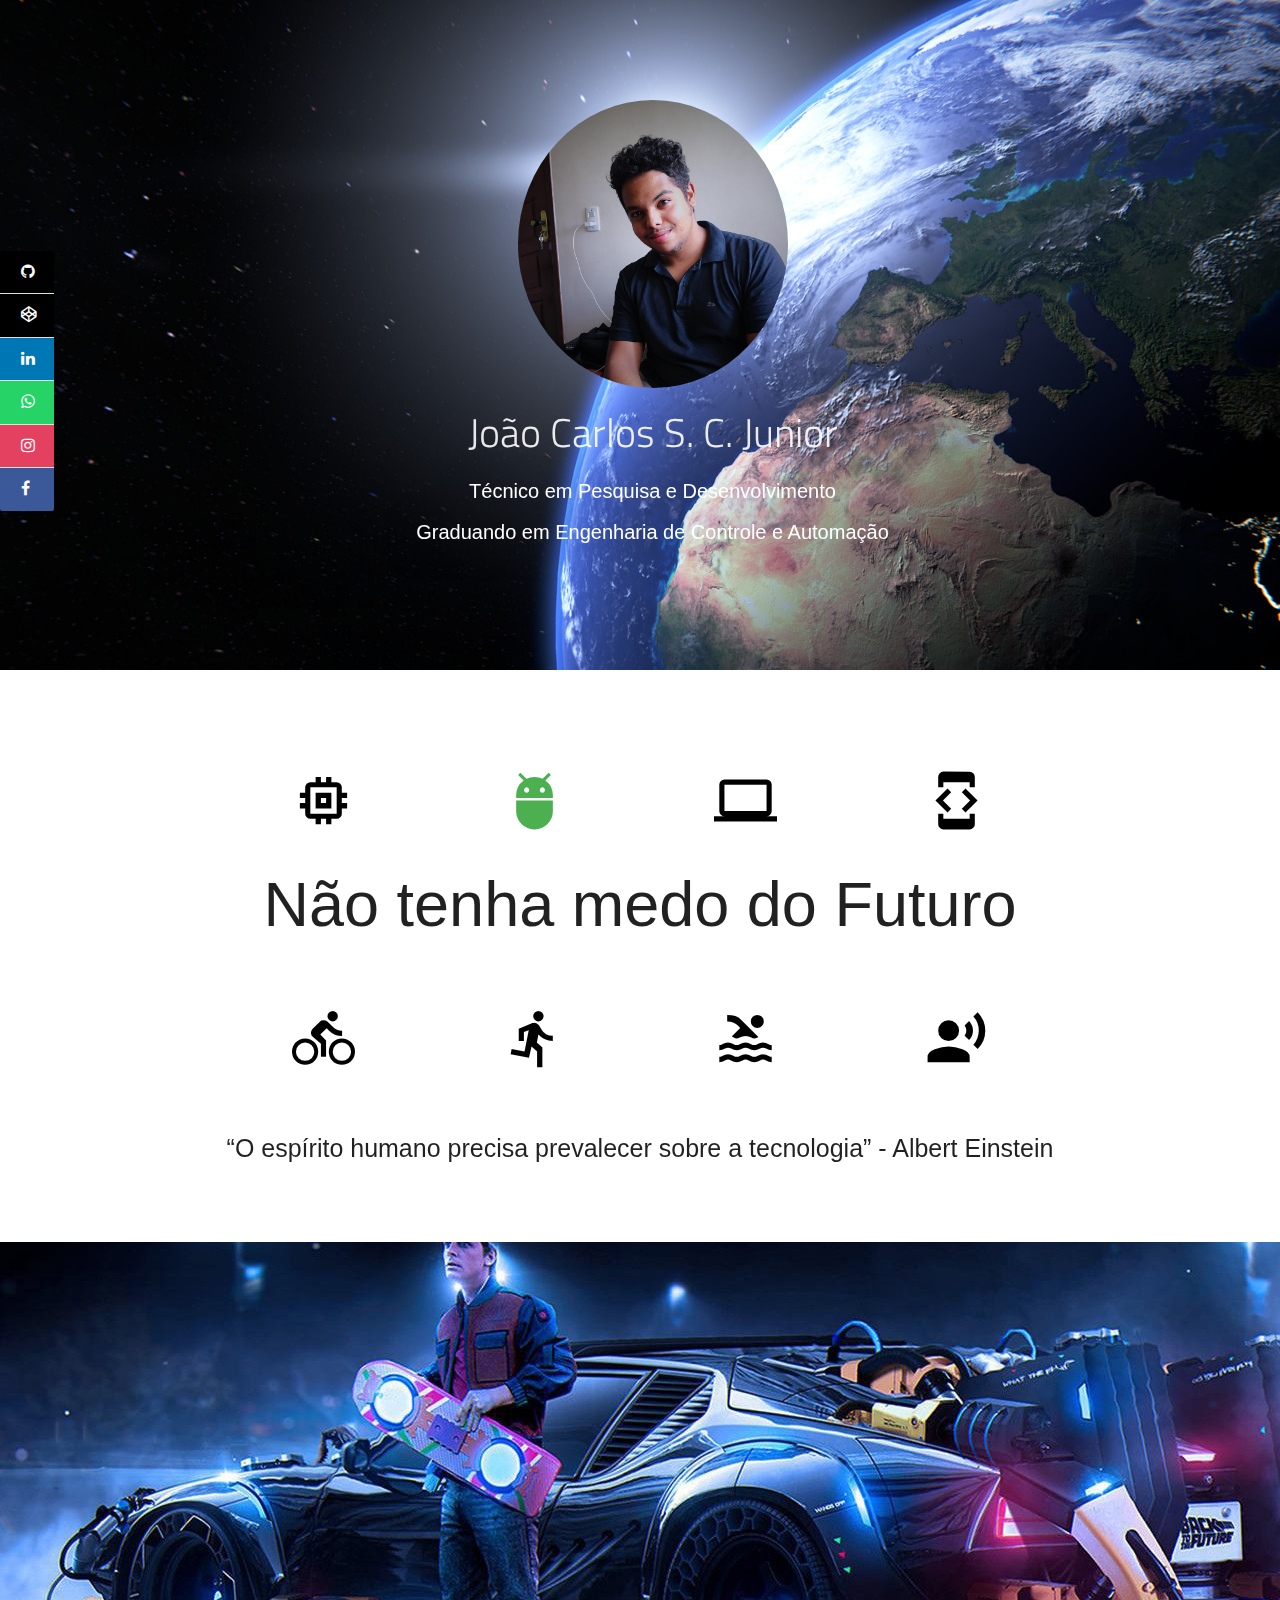
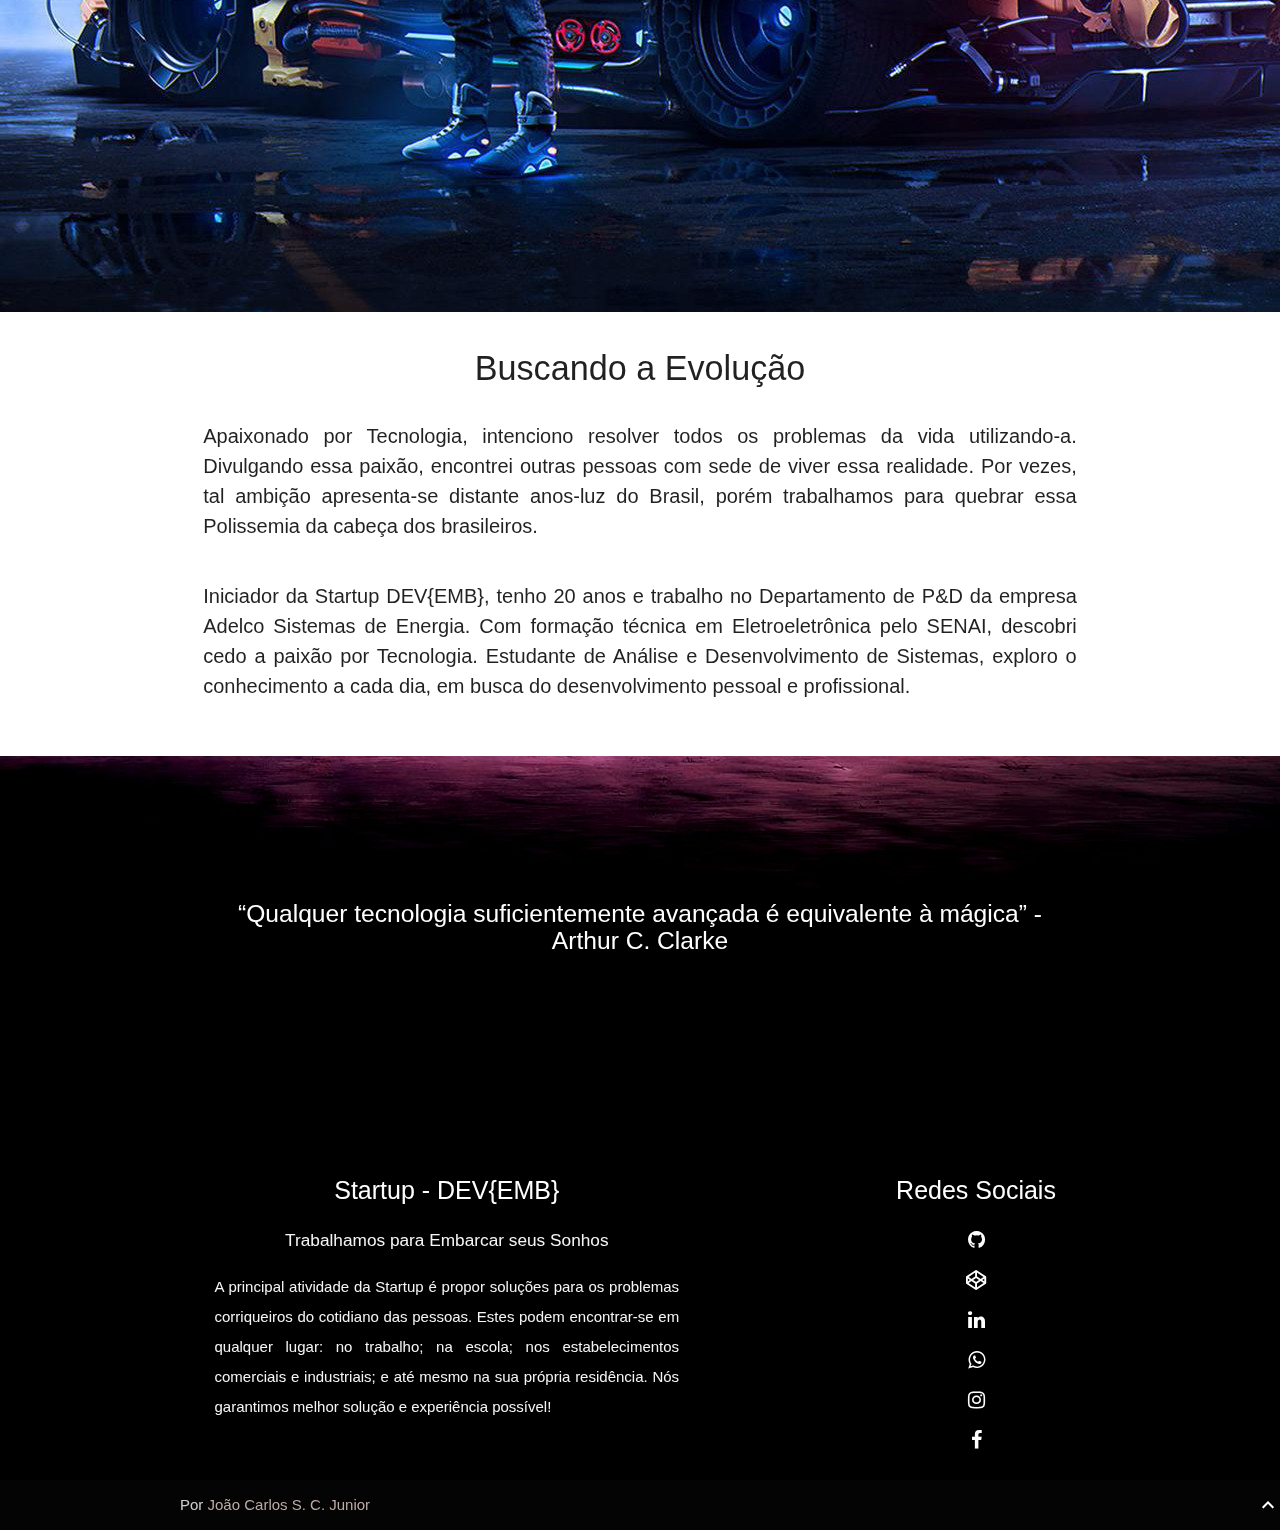
==== commit 7929b812: "Update index.html" ====
--- a/index.html
+++ b/index.html
@@ -27,7 +27,7 @@
 		    <img class="perfil scrollspy" src="images/profile/profile.jpg" id="perfil" alt="perfil">
             <h4 class="header col s12 m12 l12 xl12 light center" id="font-header">João Carlos S. C. Junior</h4>
 		    <h6 class="header col s12 m12 l12 xl12 light center" id="font-header">Técnico em Pesquisa e Desenvolvimento</h6>
-		    <h6 class="header col s12 m12 l12 xl12 light center" id="font-header">Graduando em Análise e Desenvolvimento de Sistemas</h6>
+		    <h6 class="header col s12 m12 l12 xl12 light center" id="font-header">Graduando em Engenharia de Controle e Automação</h6>
 		  </div>
         </div>
       </div>
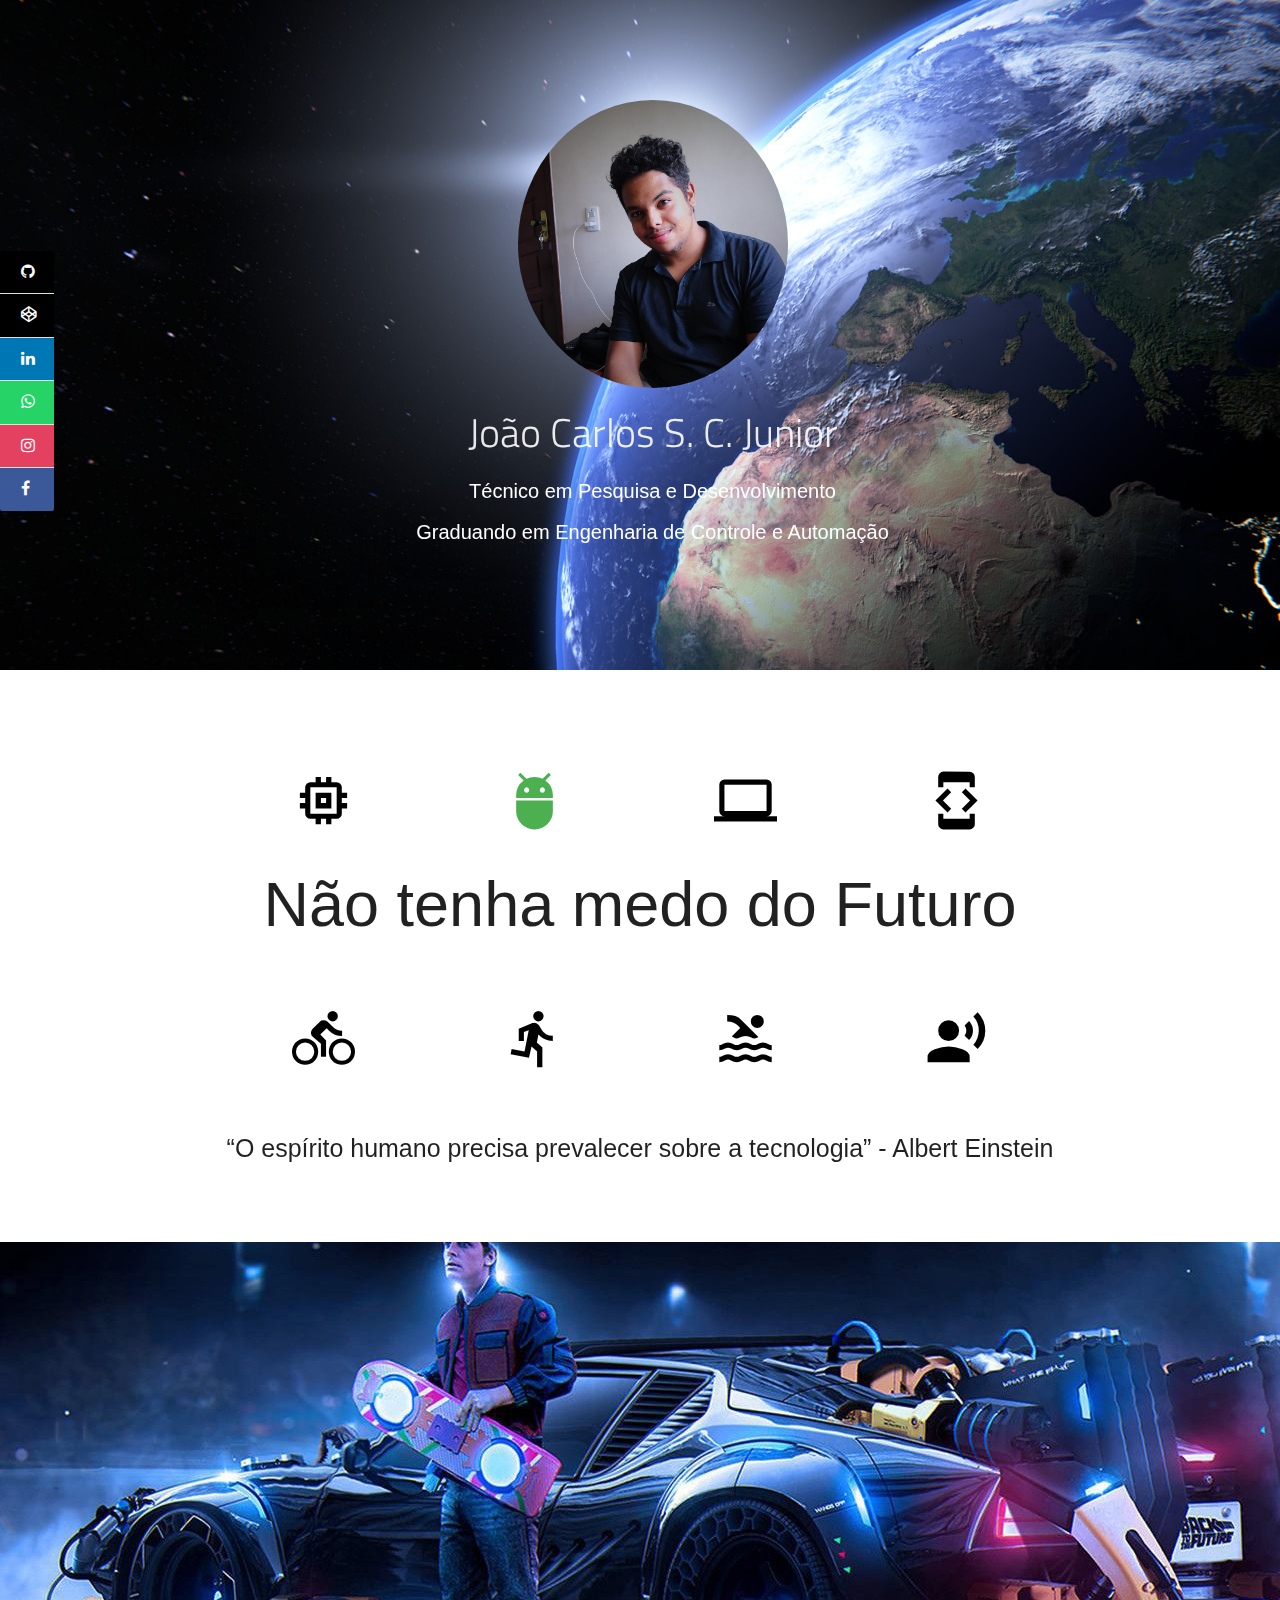
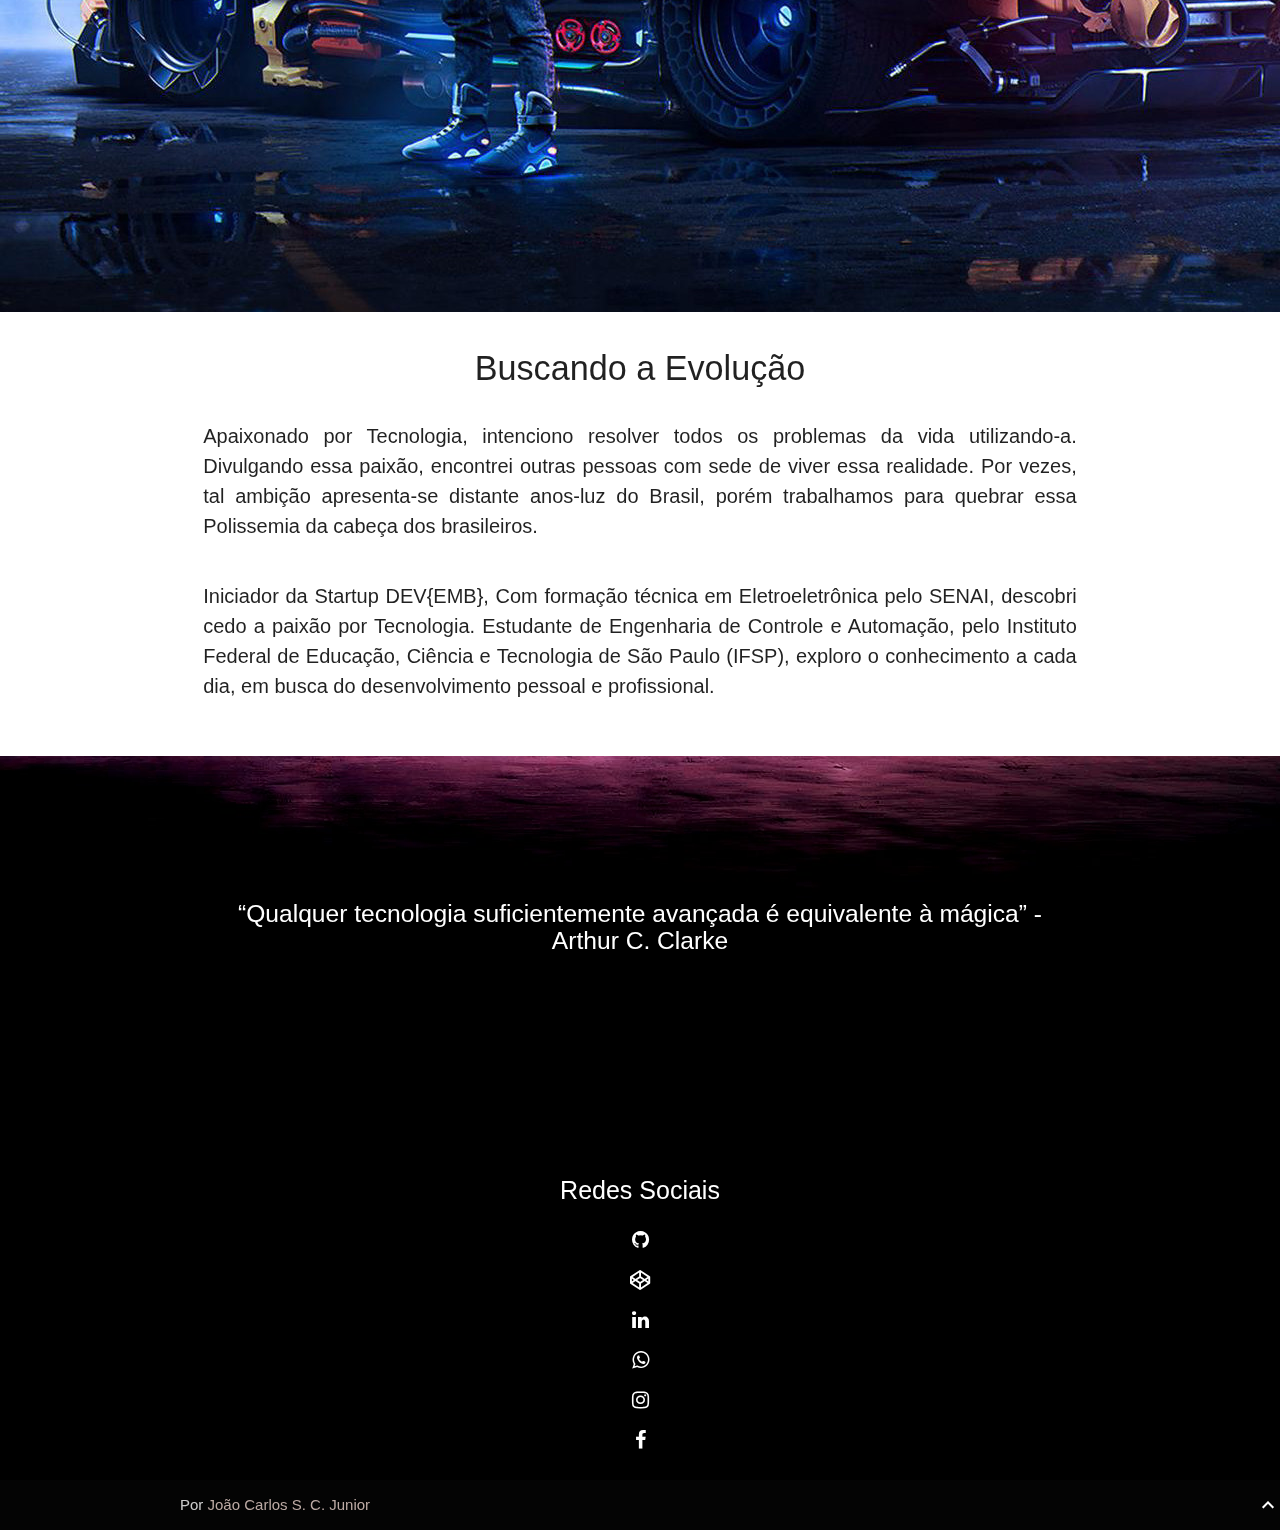
==== commit d598163a: "Update index.html" ====
--- a/index.html
+++ b/index.html
@@ -94,11 +94,10 @@
 															 do Brasil, porém trabalhamos para quebrar essa <strong>Polissemia</strong> 
 															 da cabeça dos brasileiros.</p>
 															 
-		    <p class="col s12 m12 l12 xl12 light" id="texto">Iniciador da Startup <strong>DEV{EMB}</strong>, tenho 20 anos e trabalho no 
-		                                                     Departamento de P&D da empresa Adelco Sistemas de Energia. Com formação técnica 
+		    <p class="col s12 m12 l12 xl12 light" id="texto">Iniciador da Startup <strong>DEV{EMB}</strong>,     Com formação técnica 
 															 em Eletroeletrônica pelo SENAI, descobri cedo a paixão por Tecnologia. Estudante 
-															 de Análise e Desenvolvimento de Sistemas, exploro o conhecimento a cada dia, em 
-															 busca do desenvolvimento pessoal e profissional.</p>
+															 de Engenharia de Controle e Automação, pelo Instituto Federal de Educação, Ciência e Tecnologia de São Paulo (IFSP), exploro o conhecimento a cada dia, 
+			                                                                                                 em busca do desenvolvimento pessoal e profissional.</p>
           </div>
         </div>
       </div>
@@ -119,20 +118,8 @@
 
     <footer class="page-footer black">
       <div class="container">
-        <div class="row">
-          <div class="col l9 s12">
-            <h5 class="white-text col s12 m12 l9 xl9 center" id="rede">Startup - DEV{EMB}</h5>
-            <h6 class="grey-text text-lighten-4 col s12 m12 l9 xl9 center">Trabalhamos para Embarcar seus Sonhos</h6>
-		    <p class="grey-text text-lighten-4 col s12 m12 l9 xl9 center" id="texto2">A principal atividade da Startup é propor 
-		                                                                          soluções para os problemas corriqueiros do 
-																				  cotidiano das pessoas. Estes podem encontrar-se 
-																				  em qualquer lugar: no trabalho; na escola; nos 
-																				  estabelecimentos comerciais e industriais; e até 
-																				  mesmo na sua própria residência. Nós garantimos melhor 
-																				  solução e experiência possível!</p>
-          </div>
-        
-          <div class="col l3 s12">
+        <div class="row">        
+          <div class="col l12 s12">
             <h5 class="white-text col s12 m12 l12 xl12 center" id="rede">Redes Sociais</h5>
             <ul>
               <li><a class="white-text col s12 m12 l12 xl12 center" href="https://github.com/joaocerqueirajr"><i class="fa fa-github" id="social"></i></a></li>
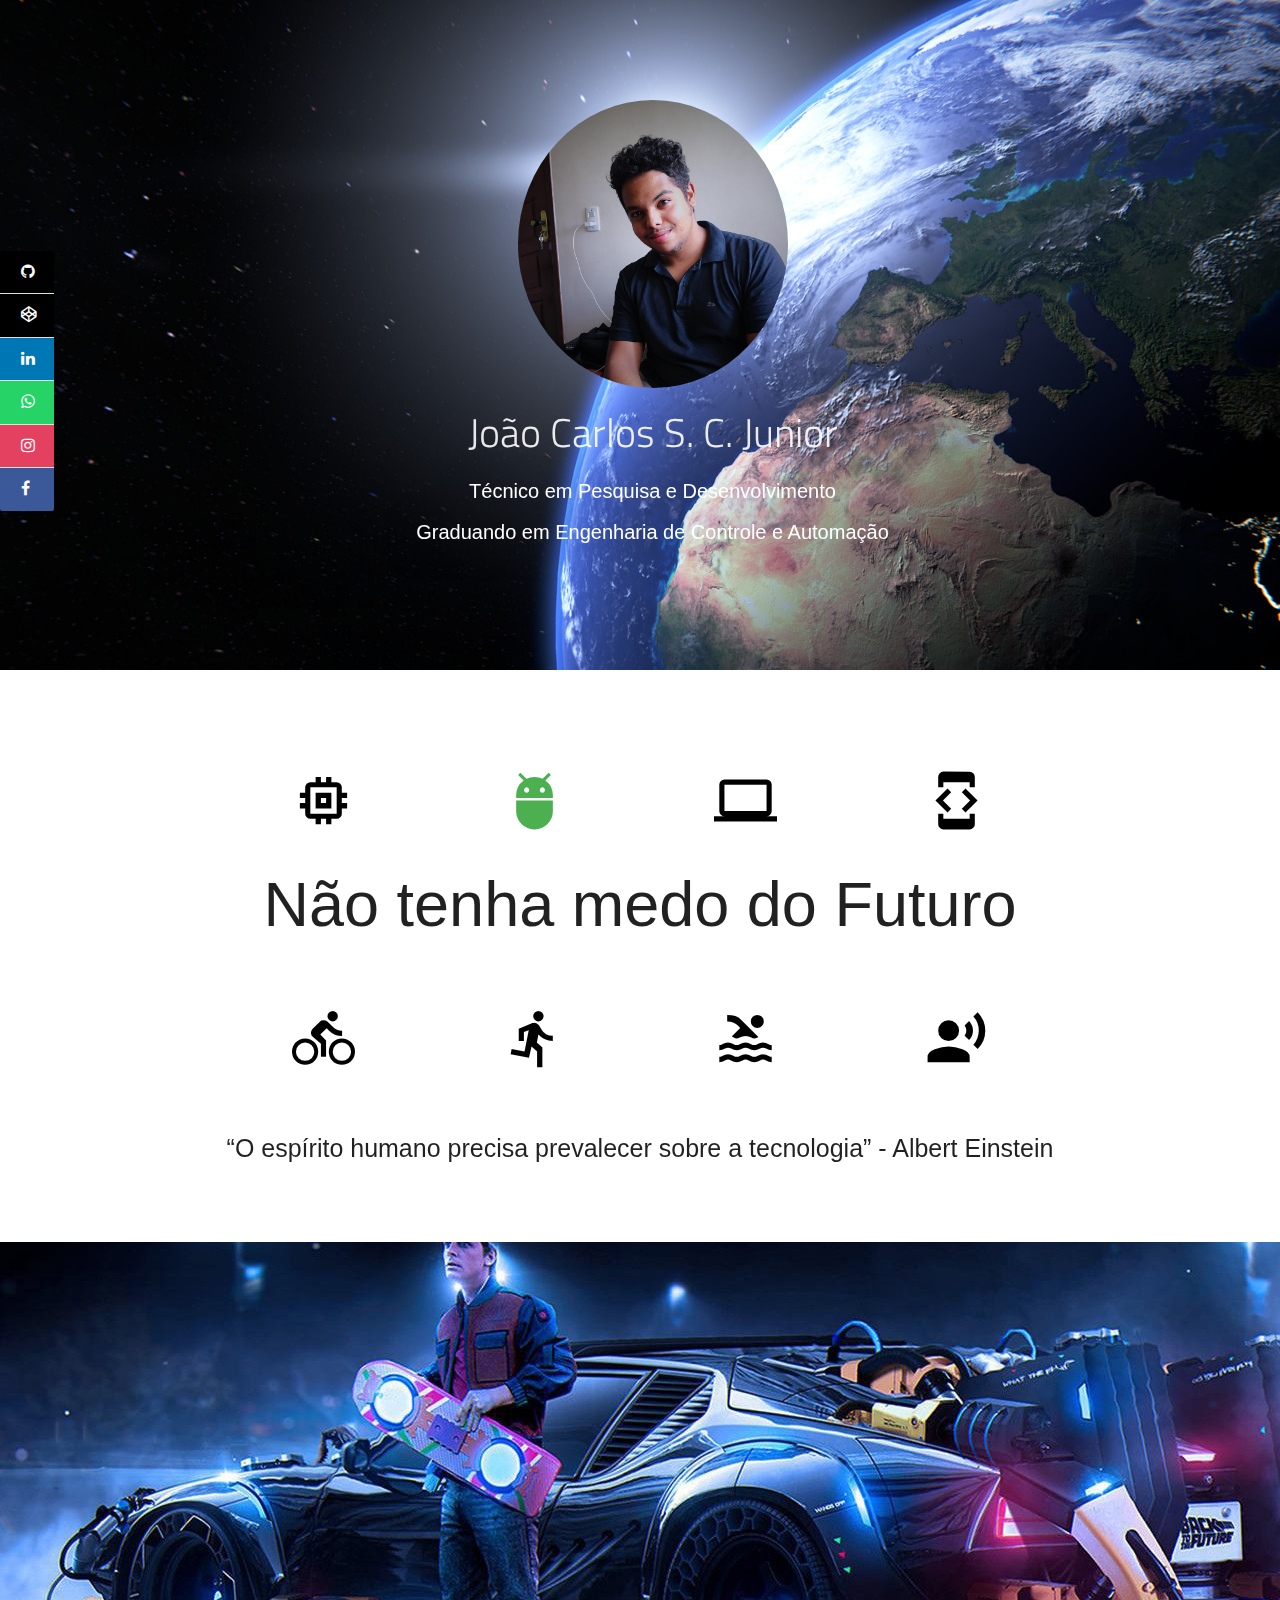
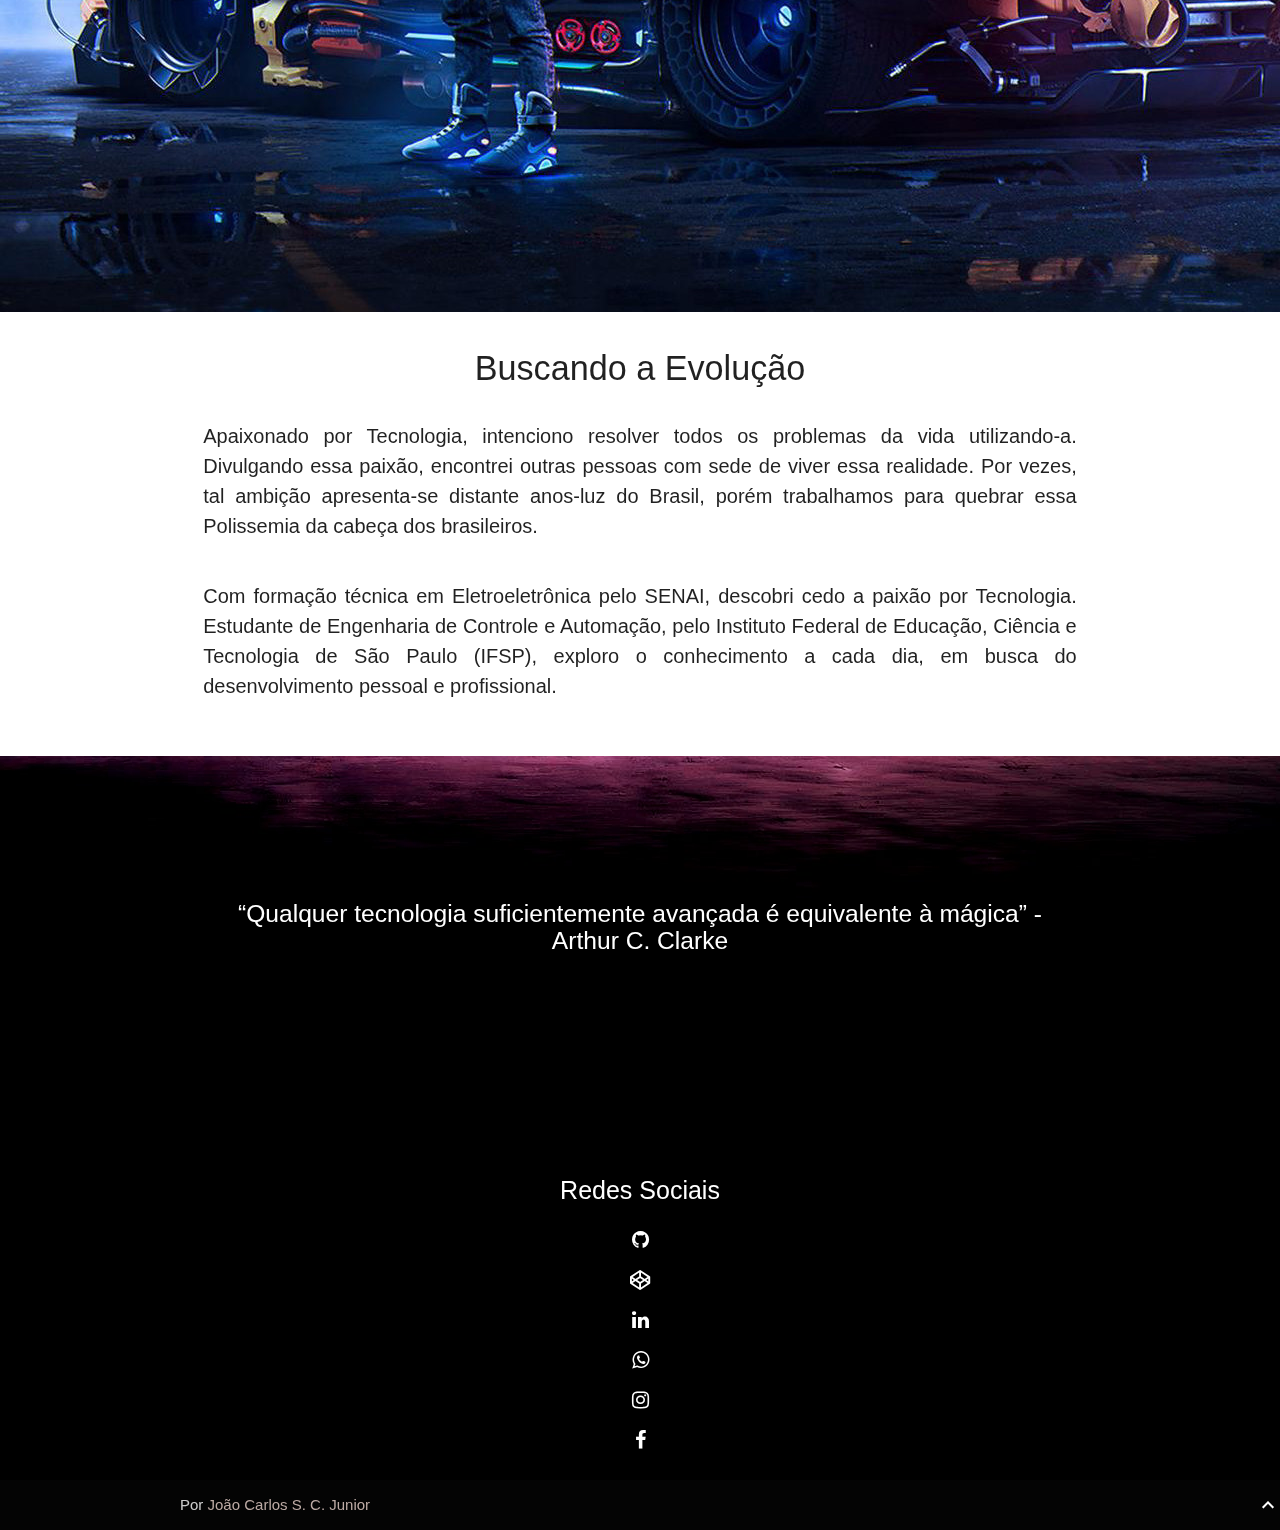
==== commit a921bf58: "Update index.html" ====
--- a/index.html
+++ b/index.html
@@ -94,7 +94,7 @@
 															 do Brasil, porém trabalhamos para quebrar essa <strong>Polissemia</strong> 
 															 da cabeça dos brasileiros.</p>
 															 
-		    <p class="col s12 m12 l12 xl12 light" id="texto">Iniciador da Startup <strong>DEV{EMB}</strong>,     Com formação técnica 
+		    <p class="col s12 m12 l12 xl12 light" id="texto">     						 Com formação técnica 
 															 em Eletroeletrônica pelo SENAI, descobri cedo a paixão por Tecnologia. Estudante 
 															 de Engenharia de Controle e Automação, pelo Instituto Federal de Educação, Ciência e Tecnologia de São Paulo (IFSP), exploro o conhecimento a cada dia, 
 			                                                                                                 em busca do desenvolvimento pessoal e profissional.</p>
